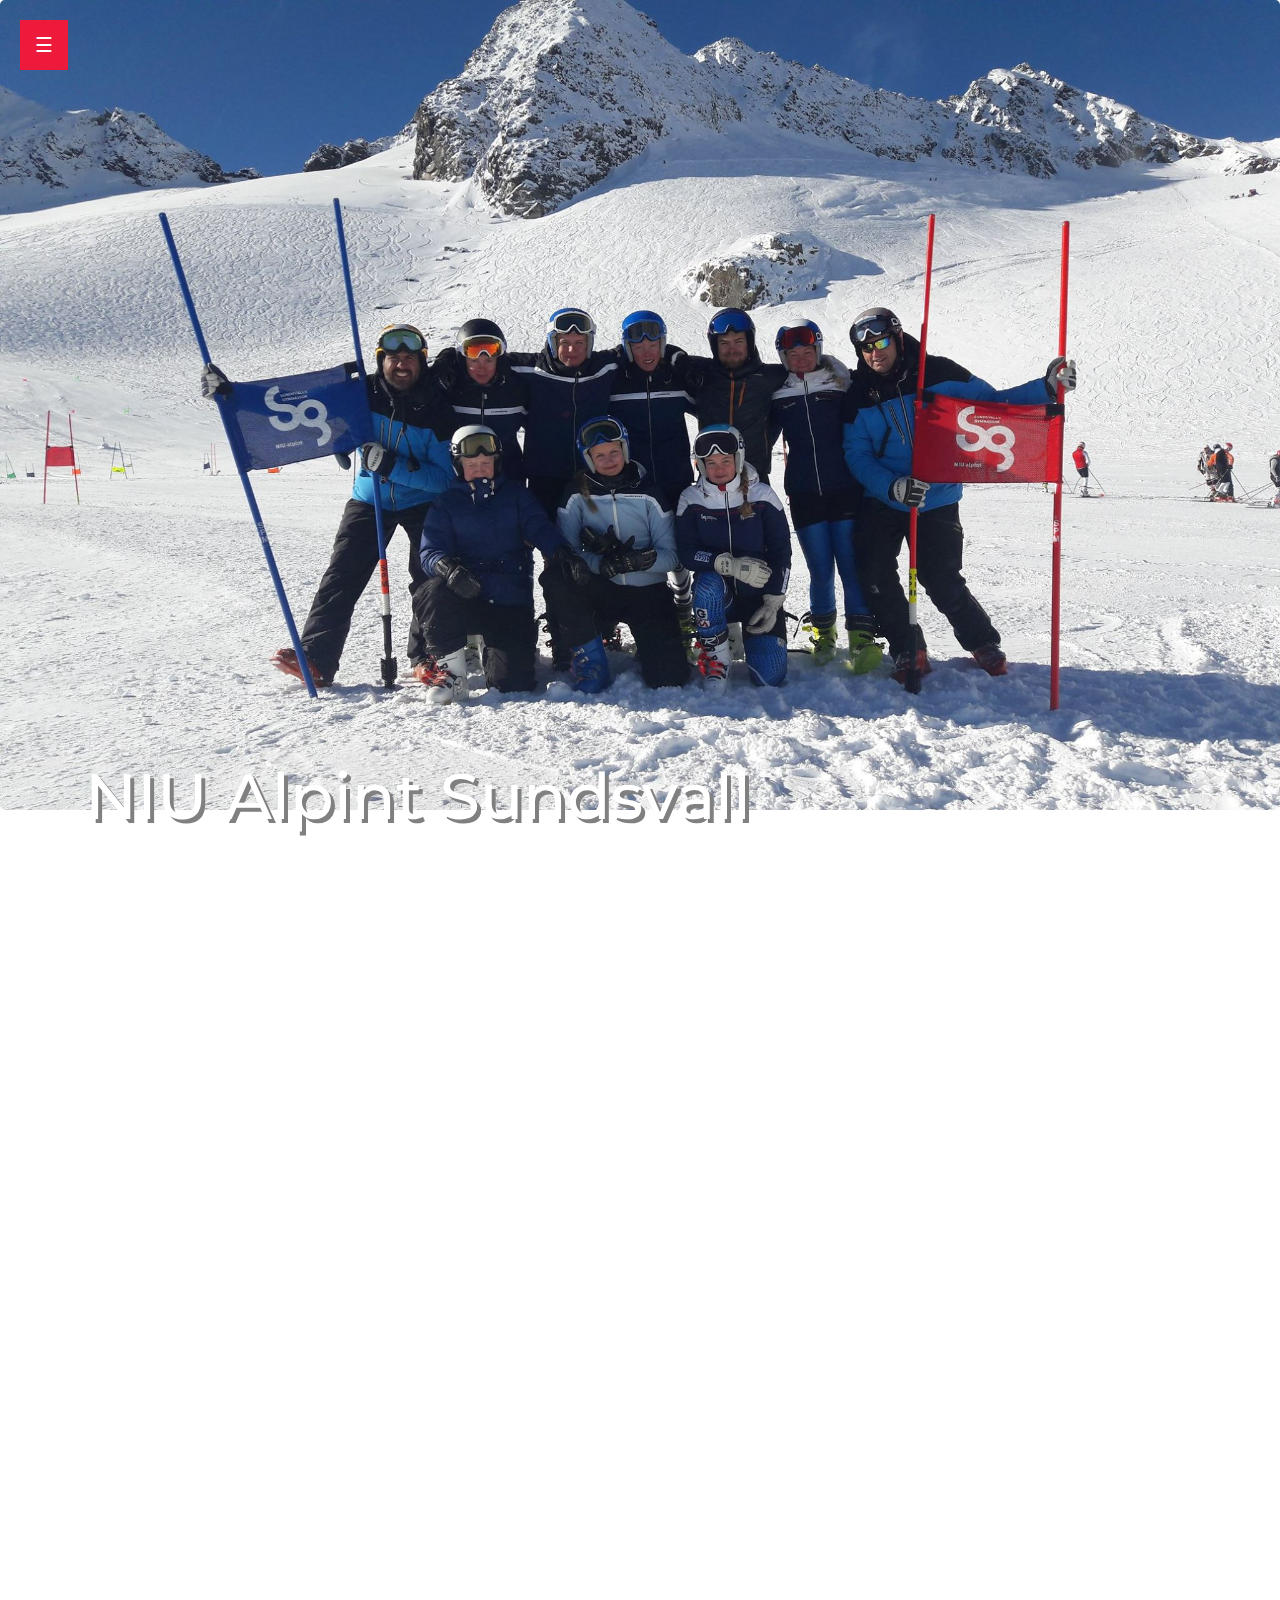
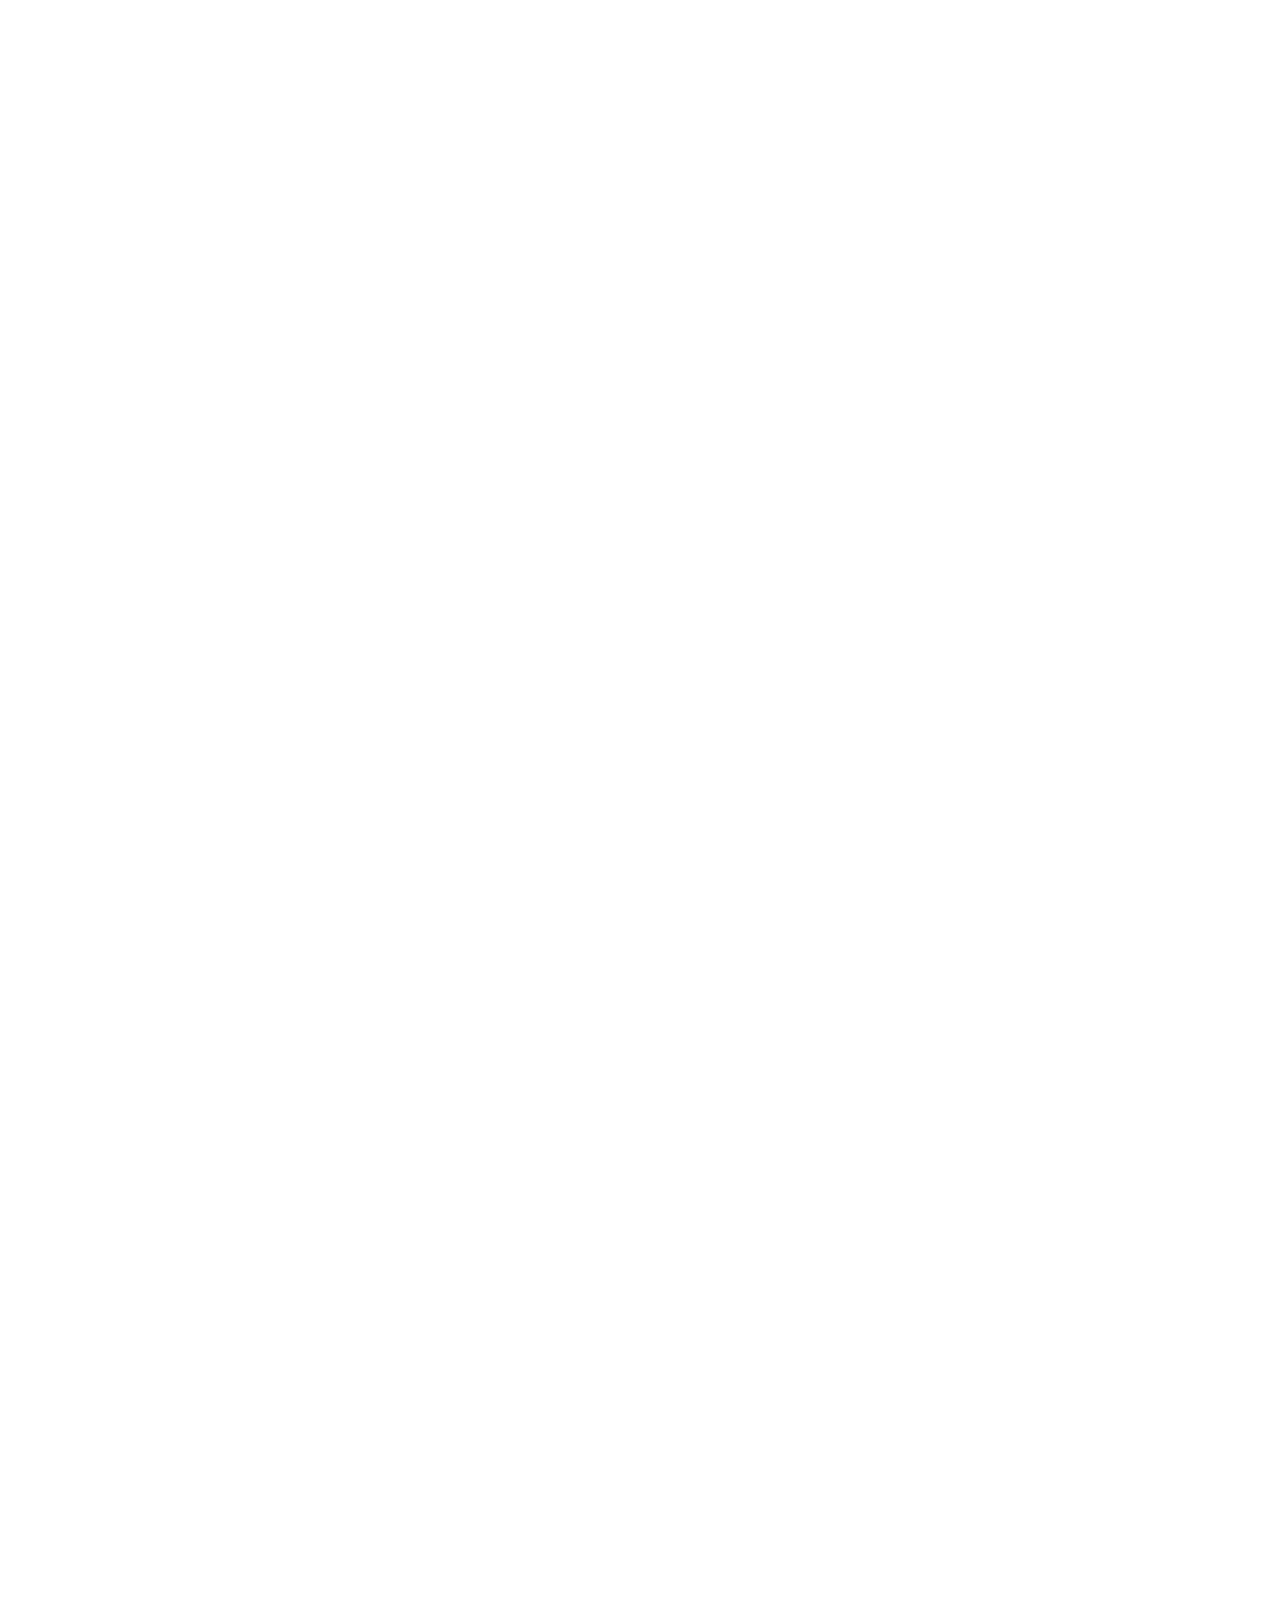
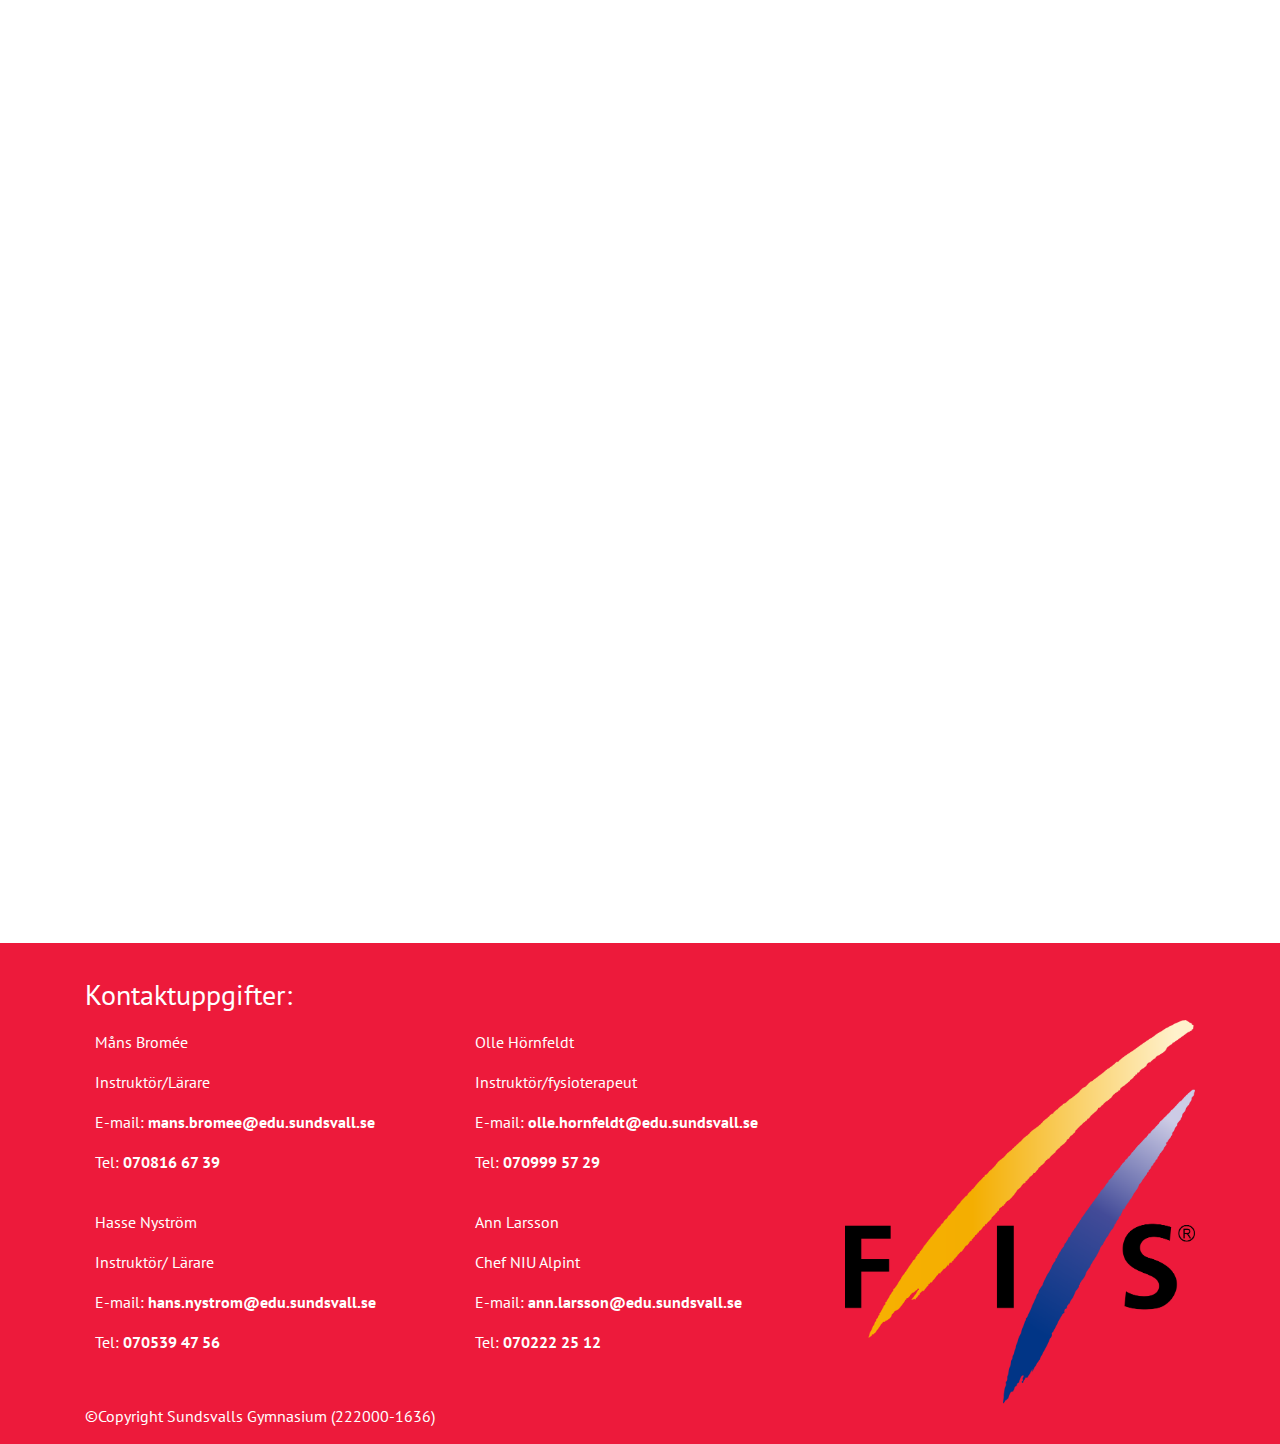
==== index.html @ 2497d016 "Add files via upload" ====
<!DOCTYPE html>
<html lang="en">
<head>
    <meta charset="UTF-8">
    <meta name="viewport" content="width=device-width, initial-scale=1.0, minimum-scale=1">
    <meta http-equiv="X-UA-Compatible" content="IE=edge">

    <link rel="stylesheet" href="https://stackpath.bootstrapcdn.com/bootstrap/4.3.1/css/bootstrap.min.css" integrity="sha384-ggOyR0iXCbMQv3Xipma34MD+dH/1fQ784/j6cY/iJTQUOhcWr7x9JvoRxT2MZw1T" crossorigin="anonymous">
    <link rel="stylesheet" type="text/css" href="styles/styles.css">
    <link rel="stylesheet" href="https://cdnjs.cloudflare.com/ajax/libs/malihu-custom-scrollbar-plugin/3.1.5/jquery.mCustomScrollbar.min.css">
    <link href="https://unpkg.com/aos@2.3.1/dist/aos.css" rel="stylesheet">
    <link href="https://fonts.googleapis.com/css2?family=PT+Sans&display=swap" rel="stylesheet">
    <link href="https://fonts.googleapis.com/css2?family=Montserrat:wght@800&display=swap" rel="stylesheet">
    
    <script src="https://kit.fontawesome.com/4a45c2a2dc.js" crossorigin="anonymous"></script>
    <title>Sundsvalls Gymnasium</title>
</head>
<body>
    <div id="mySidebar" class="sidebar">
        <a href="javascript:void(0)" class="closebtn" onclick="closeNav()">&times;</a>
        <a href="index.html">Home</a>
        <a href="gallery.html">Gallery</a>
    </div>
      
    <div id="main"><button class="openbtn" onclick="openNav()">&#9776;</button></div>

    <div class="jumbotron"></div>
    
    <h1 class="container landing-title">NIU Alpint Sundsvall</h1>
    
    <div class="brands row justify-content-center text-center">
        <div class="col-12" data-aos="fade-right"><img src="images/sundsvall-gymnasium.jpg" alt=""></div>
    </div>

    <div class="container">
        <div class="row content" data-aos="fade-right">
            <div class="col-md-6 col-12 text-center"><img src="images/Manchester-ut-till-Sundsvalls-Bron-2018-1024x768.jpg" alt=""></div>
            <div class="col-md-6 col-12 ">
                <h5><strong>NIU</strong></h5>
                <p>
                    På Sundsvalls gymnasium finns idag 7 NIU inriktningar. Dessa är fotboll, innebandy, basket, alpint, baseboll, simning och brottning. 
                    Totalt tränar cirka 180 elever på NIU Sundsvalls gymnasium. 
                    NIU alpint i Sundsvall är en av dom få skidgymnasium som ligger centralt i en stad med väldigt goda kommunikationer när det gäller tåg, buss och flyg. 
                    Vi på NIU Alpint tränar under en vecka tre halvdagar och en heldag. Utöver det så har vi teori 1,5h veckan. 
                    Våra hemma träningar på snö bedrivs på Södra berget (10 min resväg), Nolbybacken (20 min resväg) och Hassela (50 min resväg). Dessutom genomför vi träning i Vemdalsområdet och Åre. 
                </p>
            </div>
        </div>

        <div>
            <div class="seperation" data-aos="flip-left"><span><i class="fas fa-skiing"></i></span></div>
        </div>

        <div class="row content" data-aos="fade-left">
            <div class="col-md-6 col-12">
                <h5><strong>Allmänt</strong></h5>
                <p>
                    NIU Alpint består 2019/2020 av 23 åkare och 3 tränare. Tränarna är anställda till 100 procent på NIU Alpint Sundsvall. 
                    NIU Alpint har ett intag på cirka 6­7 elever varje år. Studierna bedrivs under fyra år. Alla program på Sundsvalls gymnasium erbjuds förutom teknikprogrammet. 
                    Sundsvalls gymnasium är ett utmärkt alternativ, om du vill kombinera skola med elitsatsning av din idrott. 
                    Eftersom en hel del träning bedrivs på annan ort, så gäller det att vara väl förberedd att ta ansvar för sina studier. 
                    Vi på NIU Alpint Sundsvall lägger mycket tid på att få helheten att fungera, på ett optimalt sätt. 
                    Med det menas att alla delar måste fungera för att din skidåkning ska utvecklas. 
                    Vi jobbar mycket för att gemenskap, skola, kost, sömn och träning/ återhämtning ska fungera på bästa sätt.
                </p>
            </div>
            <div class="col-md-6 col-12 text-center"><img src="images/Skärmavbild 2020-02-18 kl. 09.16.03.png" alt=""></div>
        </div>

        <div>
            <div class="seperation" data-aos="flip-left">
                <span><i class="fas fa-skiing"></i></span>
            </div>
        </div>
    
        <h3 class="text-center" data-aos="fade-right"><strong>Träning</strong></h3>
        <div class="row content" data-aos="fade-right">
            <div class="col-md-6 col-12 text-center"><img src="images/DSC_0238.JPG" alt=""></div>
            <div class="col-md-6 col-12">
                <h5><strong>Planering</strong></h5>
                <p>
                    Våran lägerperiod sträcker sig från september t.o.m november under den perioden siktar vi på cirka 25 dagar på snö. 
                    Våra utomlandsläger förläggs ofta till Stubai och Juvass, medans dom svenska lägrerna bedrivs i Vemdalsområderna och Åre. 
                    När vi inte åker skidor så tränar vi fys 6­7 pass i veckan. 
                    Fystester samt screening görs under hösten och våren. 
                </p>
            </div>
        </div>

        <div class="seperation" data-aos="flip-left">
            <span><i class="fas fa-skiing"></i></span>
        </div>
    
        <h3 class="text-center" data-aos="fade-left"><strong>Tränargruppen</strong></h3>

        <div class="mid" data-aos="fade-left"> 
            <div class="row justify-content-center">
                <div class="col-md-6 col-12">
                    <h5><strong>Tränare Hasse Nyström</strong></h5>
                    <p>Har jobbat på Sundsvalls gymnasium sedan uppstarten 2015. Tidigare har han jobbat på skidförbundet för olika landslag perioden 2003 ­ 2008. Efter det gjorde han 4 år på Sollefteå skidgymnasium. Han är legitimerad idrottslärare. Hasse är certifierad tränare inom SSFs utbildningssteg. Han innehar även internationell skidlärarexamen och älskar att åka skidor när tillfället dyker upp.</p>
                </div>
                <div class="col-md-4 col-12"><img src="images/hasse1.jpg" alt=""></div>
            </div>

            <div class="row justify-content-center">
                <div class="col-md-6 col-12">
                    <h5><strong>Tränare Måns Bromée</strong></h5>
                    <p>Måns är uppväxt i Tärnaby och han har gjort allt man kan göra på snö i hela sitt liv. Har alla Satu­-utbildningar hos Svenska skidförbundet. Jobbat som tränare i Sundsvalls Slalomklubb före sin anställning på gymnasiet. Har en pedagogisk utbildning från trafikflyget och ridsportförbundet utöver skidförbundet.</p>
                </div>
                <div class="col-md-4 col-12"><img src="images/mans-bromee1.jpg" alt=""></div>
            </div>

            <div class="row justify-content-center">
                <div class="col-md-6 col-12">
                    <h5><strong>Tränare Olle Hörnfehlt</strong></h5>
                    <p>Obbat på gymnasiet sedan 2017. Har en tävlingsbakgrund inom alpint och skicross. Studerade fyra år på Sollefteås alpina skidgymnasium. Legitimerad fysioterapeut med en magisterexamen inom idrottsmedicin. Även utbildat sig till elittränare inom skidsport och arbete för svenska skicrosslandslaget. </p>
                </div>
                <div class="col-md-4 col-12"><img src="images/olle1.jpg" alt=""></div>
            </div>
        </div>

        <div class="seperation" data-aos="flip-left">
            <span><i class="fas fa-skiing"></i></span>
        </div>

        <h3 id="skolGroup" class="text-center" data-aos="fade-up">Elevernas åsikter om skolan?</h3>
        <div class="end" data-aos="fade-up">
            <div class="row">
                <div class="col-md">
                    <p>
                        "Ag har kul på varje träning, utan den gemenskapen mellan årskullarna hade jag aldrig blivit så här bra. 
                        Vi är ett starkt gäng som pushar varandra hela tiden. 
                        Med möjligheterna på vårt gymnasium så tror jag man kan bli bäst." ­ 
                    </p>
                    <div class="row justify-content-center">
                        <div class="col-md-4 col-12"><img src="images/wilda1.jpg" alt=""></div>
                        <div class="col-md-4 col-12">
                            <h6><strong>Wilda Ager</strong></h6>
                            <p>går i 3:an</p>
                        </div>
                    </div>
                </div>

                <div class="col-md">
                    <p>
                        "Jag ser Sundsvalls gymnasium som det bästa för mig, jag trivs superbra. 
                        Jag har utvecklats extremt mycket, vilket har gjort att motivationen har varit hög hela vägen."  ­ 
                    </p>
                    <div class="row justify-content-center">
                        <div class="col-md-4 col-12"><img src="images/jonasb1.jpg" alt=""></div>
                        <div class="col-md-4 col-12">
                            <h6><strong>Jonas Barsch</strong></h6>
                            <p>går i 3:an</p>
                        </div>
                    </div>
                </div>
            </div>
            <div class="row ">
                <div class="col-md">
                    <p>
                        "Det är sjukt bra aura i gruppen, alla årskullar hänger med varandra, vilket är väldigt kul. Med god träning och engagerade tränare har man bra chans att lyckas. Riktigt bra gemenskap, och man lär verkligen känna alla snabbt i början eftersom alla var så välkomnande."  ­ 
                    </p>
                    <div class="row justify-content-center">
                        <div class="col-md-2 col-12"><img src="images/JOhn rätt bild.jpg" alt=""></div>
                        <div class="col-md-2 col-12">
                            <h6><strong>John Ravegård</strong></h6>
                            <p>går i 1:an</p>
                        </div>
                    </div>
                </div>
            </div>
        </div>

    </div>


    <footer class="footer">
        <div class="container">
            <h3>Kontaktuppgifter:</h3>
            <div class="row">
                <div class="col-12 col-md-8">
                    <div class="row">
                        <div class="col">
                            <p>Måns Bromée</p>
                            <p>Instruktör/Lärare</p>
                            <p><i class="far fa-envelope"></i> E-mail: <strong> mans.bromee@edu.sundsvall.se</strong></p>
                            <p><i class="fas fa-mobile-alt"></i> Tel: <strong>070­816 67 39 </strong></p></div>
                        <div class="col">
                            <p>Olle Hörnfeldt</p>
                            <p>Instruktör/fysioterapeut </p>
                            <p><i class="far fa-envelope"></i> E-mail: <strong>olle.hornfeldt@edu.sundsvall.se</strong></p>
                            <p><i class="fas fa-mobile-alt"></i> Tel: <strong>070­999 57 29</strong></p>
                        </div>
                    </div>
                    
                    <div class="row">
                        <div class="col">
                            <p>Hasse Nyström</p>
                            <p>Instruktör/ Lärare</p>
                            <p><i class="far fa-envelope"></i> E-mail: <strong>hans.nystrom@edu.sundsvall.se</strong></p>
                            <p><i class="fas fa-mobile-alt"></i> Tel: <strong>070­539 47 56</strong></p>
                        </div>
                        <div class="col">
                            <p>Ann Larsson</p>
                            <p>Chef NIU Alpint</p>
                            <p><i class="far fa-envelope"></i> E-mail: <strong>ann.larsson@edu.sundsvall.se</strong></p>
                            <p><i class="fas fa-mobile-alt"></i> Tel: <strong>070­222 25 12</strong></p>
                        </div>
                    </div>
                </div>
                <div class="col-12 col-md-4"><img src="images/gallery/Fédération_internationale_de_ski_(logo).svg.png" alt=""></div>
            </div> 
            <p>&copy;Copyright Sundsvalls Gymnasium (222000-1636)</p> 
        </div>    
    </footer>

    <script src="./scripts/scripts.js" type="text/javascript"></script>
    <!-- Jquery -->
    <script src="https://code.jquery.com/jquery-3.3.1.slim.min.js" integrity="sha384-q8i/X+965DzO0rT7abK41JStQIAqVgRVzpbzo5smXKp4YfRvH+8abtTE1Pi6jizo" crossorigin="anonymous"></script>
    <!-- Popper.js-->
    <script src="https://cdnjs.cloudflare.com/ajax/libs/popper.js/1.14.7/umd/popper.min.js" integrity="sha384-UO2eT0CpHqdSJQ6hJty5KVphtPhzWj9WO1clHTMGa3JDZwrnQq4sF86dIHNDz0W1" crossorigin="anonymous"></script>
    <!--Bootstrap.js-->
    <script src="https://stackpath.bootstrapcdn.com/bootstrap/4.3.1/js/bootstrap.min.js" integrity="sha384-JjSmVgyd0p3pXB1rRibZUAYoIIy6OrQ6VrjIEaFf/nJGzIxFDsf4x0xIM+B07jRM" crossorigin="anonymous"></script>
   
    <script src="https://unpkg.com/aos@2.3.1/dist/aos.js"></script>

    <script>
        AOS.init();
    </script>
</body>
</html>
---- styles/styles.css ----
body
{
    margin:0;
    padding: 0;
    max-width: 100vw;
    max-height: 100vh;
    overflow-x: hidden; 
    font-family: 'PT Sans', sans-serif;
}


.sidebar {
    height: 100%; /* 100% Full-height */
    width: 0; /* 0 width - change this with JavaScript */
    position: fixed; /* Stay in place */
    z-index: 20; /* Stay on top */
    top: 0;
    left: 0;
    background-color: #ed1a3b; /* Black*/
    overflow-x: hidden; /* Disable horizontal scroll */
    padding-top: 60px; /* Place content 60px from the top */
    transition: 0.5s; /* 0.5 second transition effect to slide in the sidebar */
  }
  
  /* The sidebar links */
  .sidebar a {
    padding: 8px 8px 8px 32px;
    text-decoration: none;
    font-size: 25px;
    color: white;
    display: block;
    transition: 0.3s;
  }
  
  /* When you mouse over the navigation links, change their color */
  .sidebar a:hover {
    color: #f1f1f1;
  }
  
  /* Position and style the close button (top right corner) */
  .sidebar .closebtn {
    position: absolute;
    top: 0;
    right: 25px;
    font-size: 36px;
    margin-left: 50px;
  }
  
  /* The button used to open the sidebar */
  .openbtn {
    
    z-index: 20;
    font-size: 20px;
    cursor: pointer;
    background-color: #ed1a3b;
    color: white;
    padding: 10px 15px;
    border: none;
    
  }
  
  .openbtn:hover {
    background-color: #ed1a3b;
  }
  
  /* Style page content - use this if you want to push the page content to the right when you open the side navigation */
  #main {
    position: fixed !important;
    transition: margin-left .5s; /* If you want a transition effect */
    padding: 20px;
    
    
  }
  
  .jumbotron
  {
      padding:0;
      margin:0;
      background-image: url("../images/14707823_1958073344438255_8619887811779627845_o.jpg");
      background-repeat: no-repeat;
      background-size: cover;
      max-width: 100%;
      height: 90vh !important;
  }

  .landing-title
  {

      color:white;
      font-family: 'Montserrat', sans-serif;
      font-size:  64px;
      text-shadow: 4px 4px gray;
      margin-top: -52px;
  }

  .seperation
  {
      
    display: block;
    text-align: center;
    overflow: hidden;
    white-space: nowrap;
    font-size: 64px;
    margin: 40px 0;  
  }

  .seperation span
  {
    display: inline-block;
    position: relative;
    padding-left: 0.5em;
    padding-right: 0.5em;
  }

  .seperation span:before, .seperation span:after {
    content: '';
    position: absolute;
    height: 100%;
    width: 400px;
    top: 50%;
    border-top-style: solid;
    border-top-width: 1px;
  }
  
  .seperation span:before {
    right: 100%;
  }
  
  .seperation span:after {
    left: 100%;
  }

  .brands
  {
    position: relative;
    z-index: -1;
    margin:0;
    padding: 0;
    width: 100vw !important;

  }

  .brands img
  {
      margin: 30px 0;;
      height: auto;
      max-width: 100%
      
  }

.content
{
    position: relative;
    z-index: -1;
    display: flex;
    justify-content: center;
    align-items: center;
}
.content img
{
   
    
    max-width: 100%;
    height: auto;
}

.mid
{
    position: relative;
    z-index: -1;
}
.mid .row
{
    margin: 50px 0;
}

.mid img
{
    width: 150px;
    height: 150px;
    object-fit: cover;
    border-radius: 50%;
}

.end
{
    position: relative;
    z-index: -1;
    margin-bottom: 10rem;

}

.end .row
{
    position: relative;
    z-index: -1;
    display: flex;
    justify-content: center;
    align-items: center;
}
.end img
{
    width: 150px;
    height: 150px;
    object-fit: cover;
    border-radius: 50%;
}

footer
{
    position:absolute;
    width:100%;
    z-index: -1 !important;
    background-color: #ed1a3b;
    color:white;
}

footer .col
{
    
    margin: 10px;
}

footer h3 
{
    position: relative;
    display:block;
    margin-top: 35px;
}

footer img 
{

    height: 100%;
    width: 100%;
}
/* Image gallery page*/

.gallery
{
    background-image: url("../images/gallery/72411417_1115618661976654_2721904746104356864_o.jpg");
}



.gallery-vid
{
    position: relative;
    z-index: -1;
    padding-bottom: 56.25%;
    padding-top: 35px;
    height: 0;
    overflow: hidden;
}

.gallery-vid iframe
{
    position: absolute;
    top:0;
    left: 0;
    width: 100%;
    height: 100%;
}
.image-gallery
{
    position:relative;
    z-index: -1;
}
.image-gallery img
{
    max-height: 100%;
    max-width: 100%;
    position: relative;
    z-index: -1;
}
.image-gallery a
{
    display:block;
    height: 100%;
    width: 100%;
    position: relative;
}


  /* On smaller screens, where height is less than 450px, change the style of the sidenav (less padding and a smaller font size) */
  @media screen and (max-height: 768px) {
    .sidebar {padding-top: 15px;}
    .sidebar a {font-size: 18px;}
    .jumbotron
    {
        width:100%;
        background-size: cover;
        height: 40vh !important;
    }
    
    .content{text-align: center;}

    .mid{text-align: center;}
    .end{text-align: center;}
    #skolGroup{ margin-bottom: 50px;}
    .end .row{margin: 10px;}

    .image-gallery img
    {   
        margin: 20px 0;
    }
    .landing-title
    {
        font-size:48px;
    }
}


@media screen and (max-width: 768px) and (min-width: 640px){
    .sidebar {padding-top: 15px;}
    .sidebar a {font-size: 18px;}
    .jumbotron
    {
        width:100%;
        background-size: cover;
        height: 99vh !important;
    }
    
    .content{text-align: center;}

    .mid{text-align: center;}
    .end{text-align: center;}
    #skolGroup{ margin-bottom: 50px;}
    .end .row{margin: 10px;}

    .image-gallery img
    {   
        margin: 20px 0;
    }
}
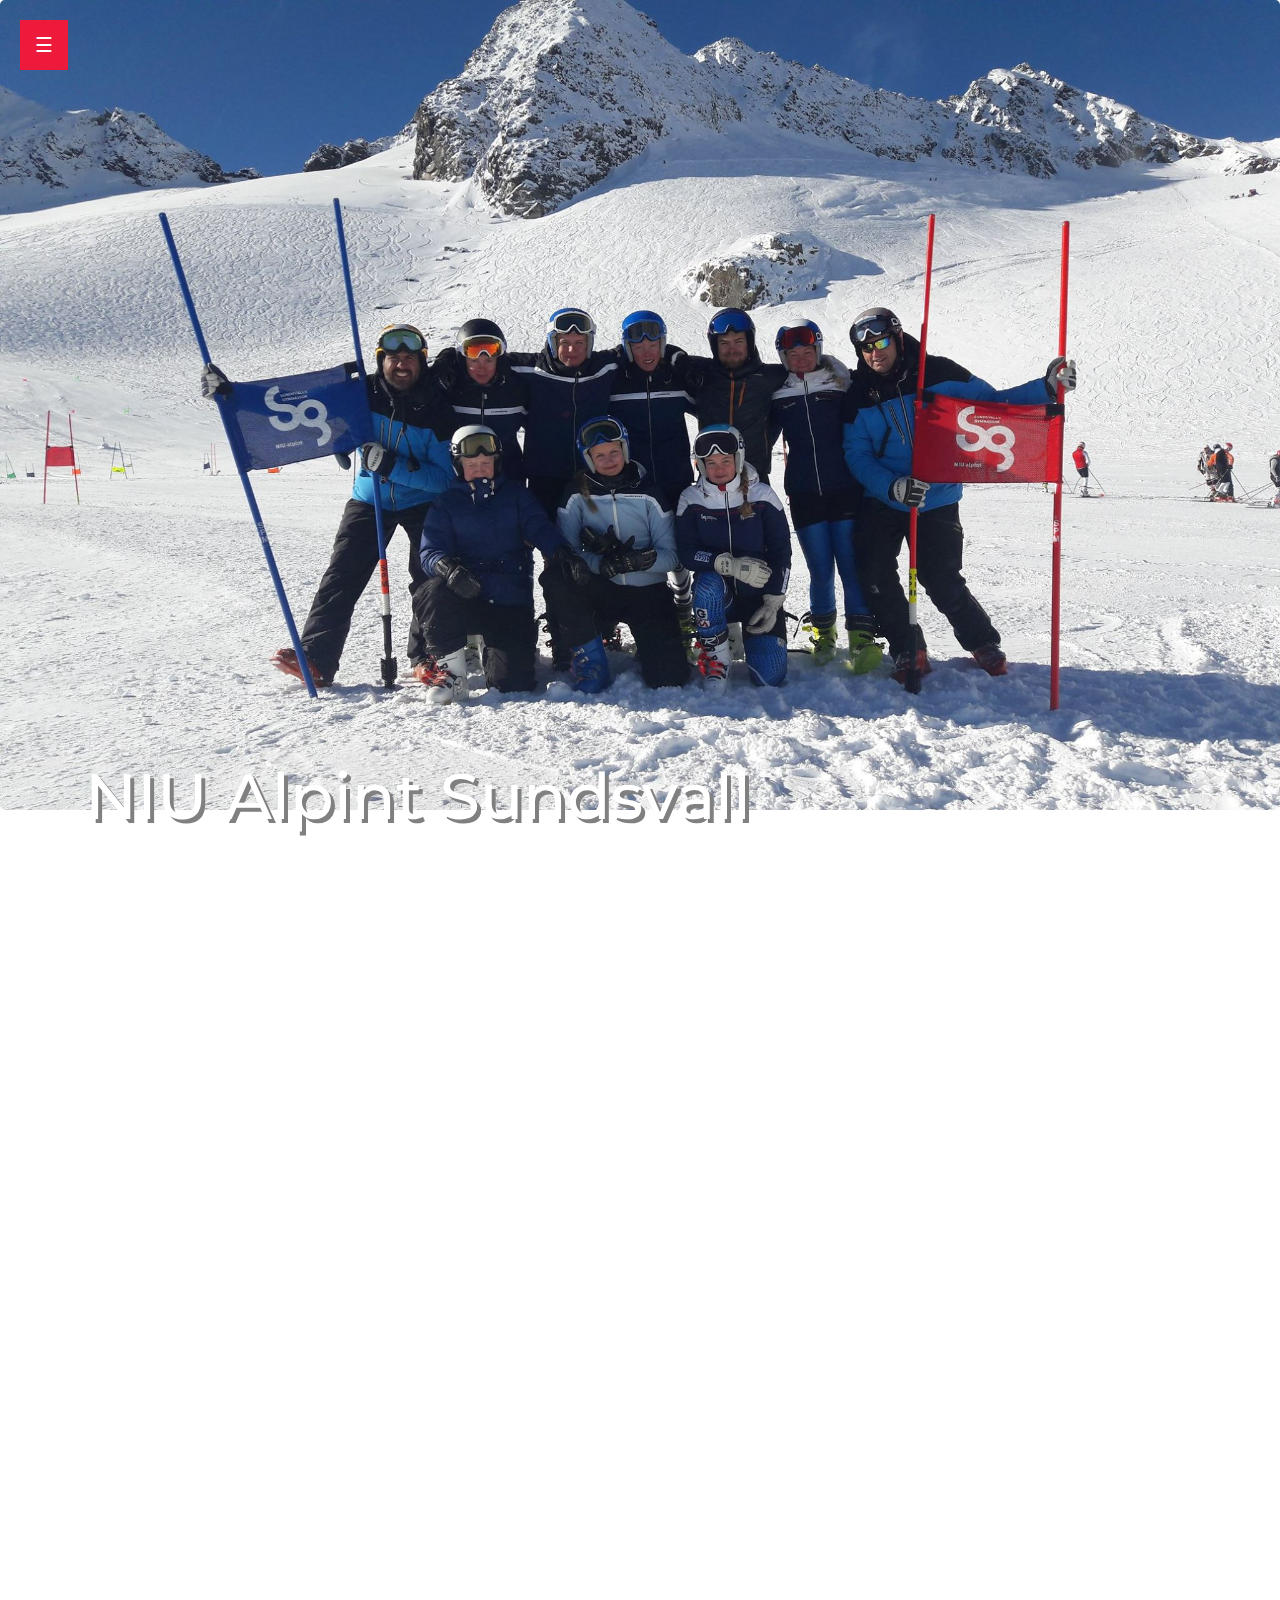
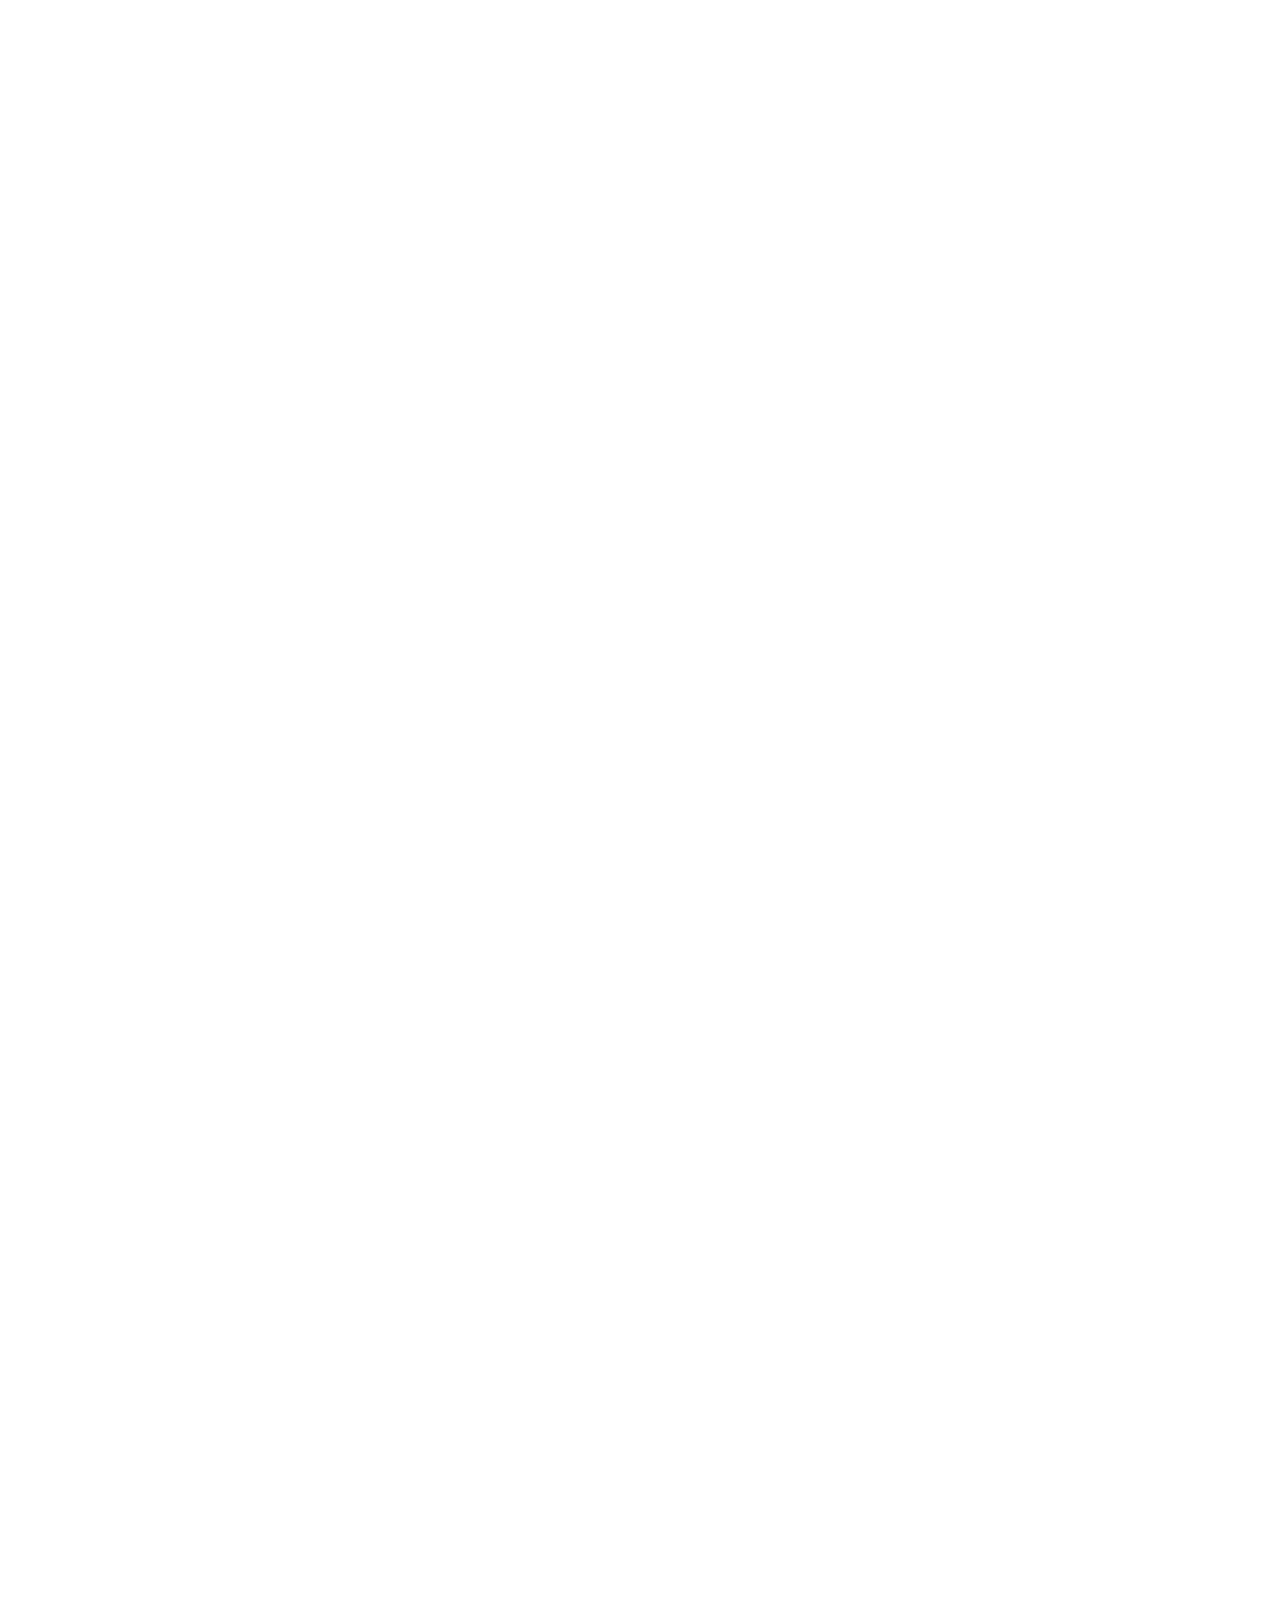
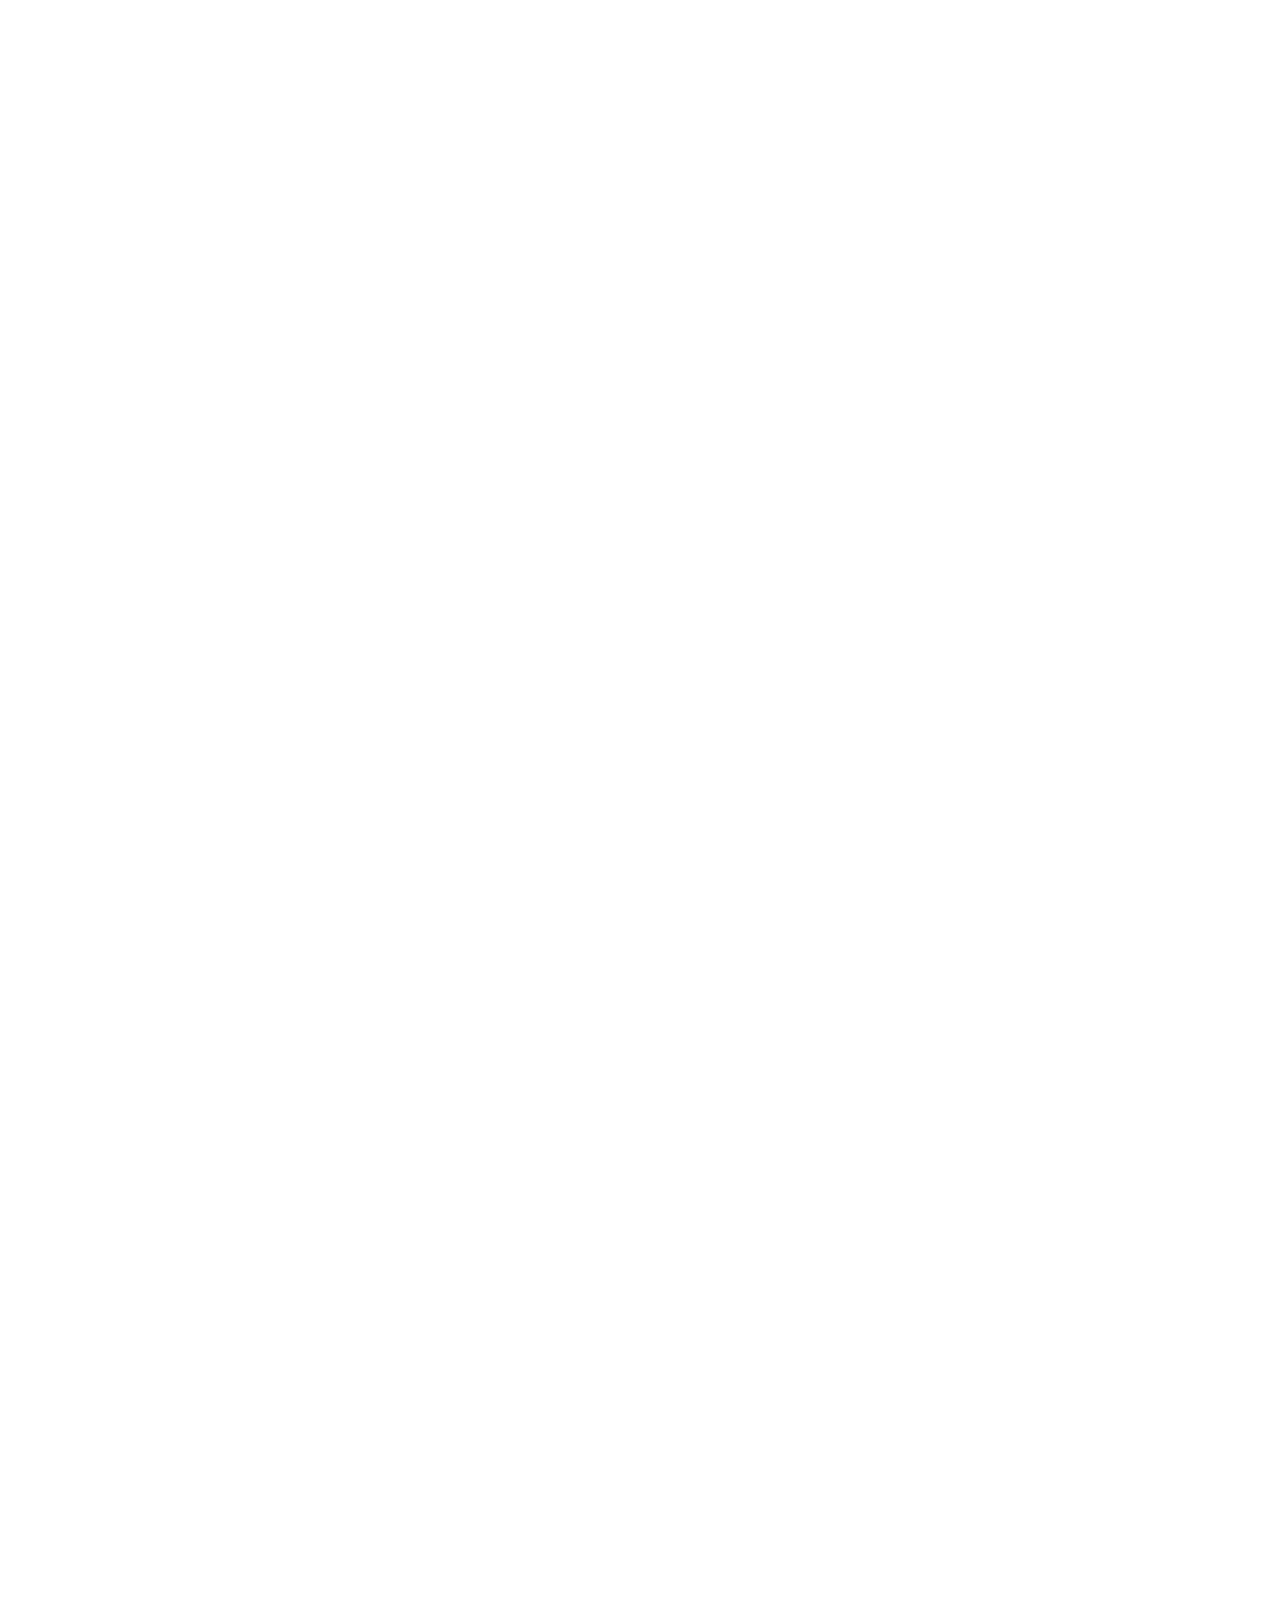
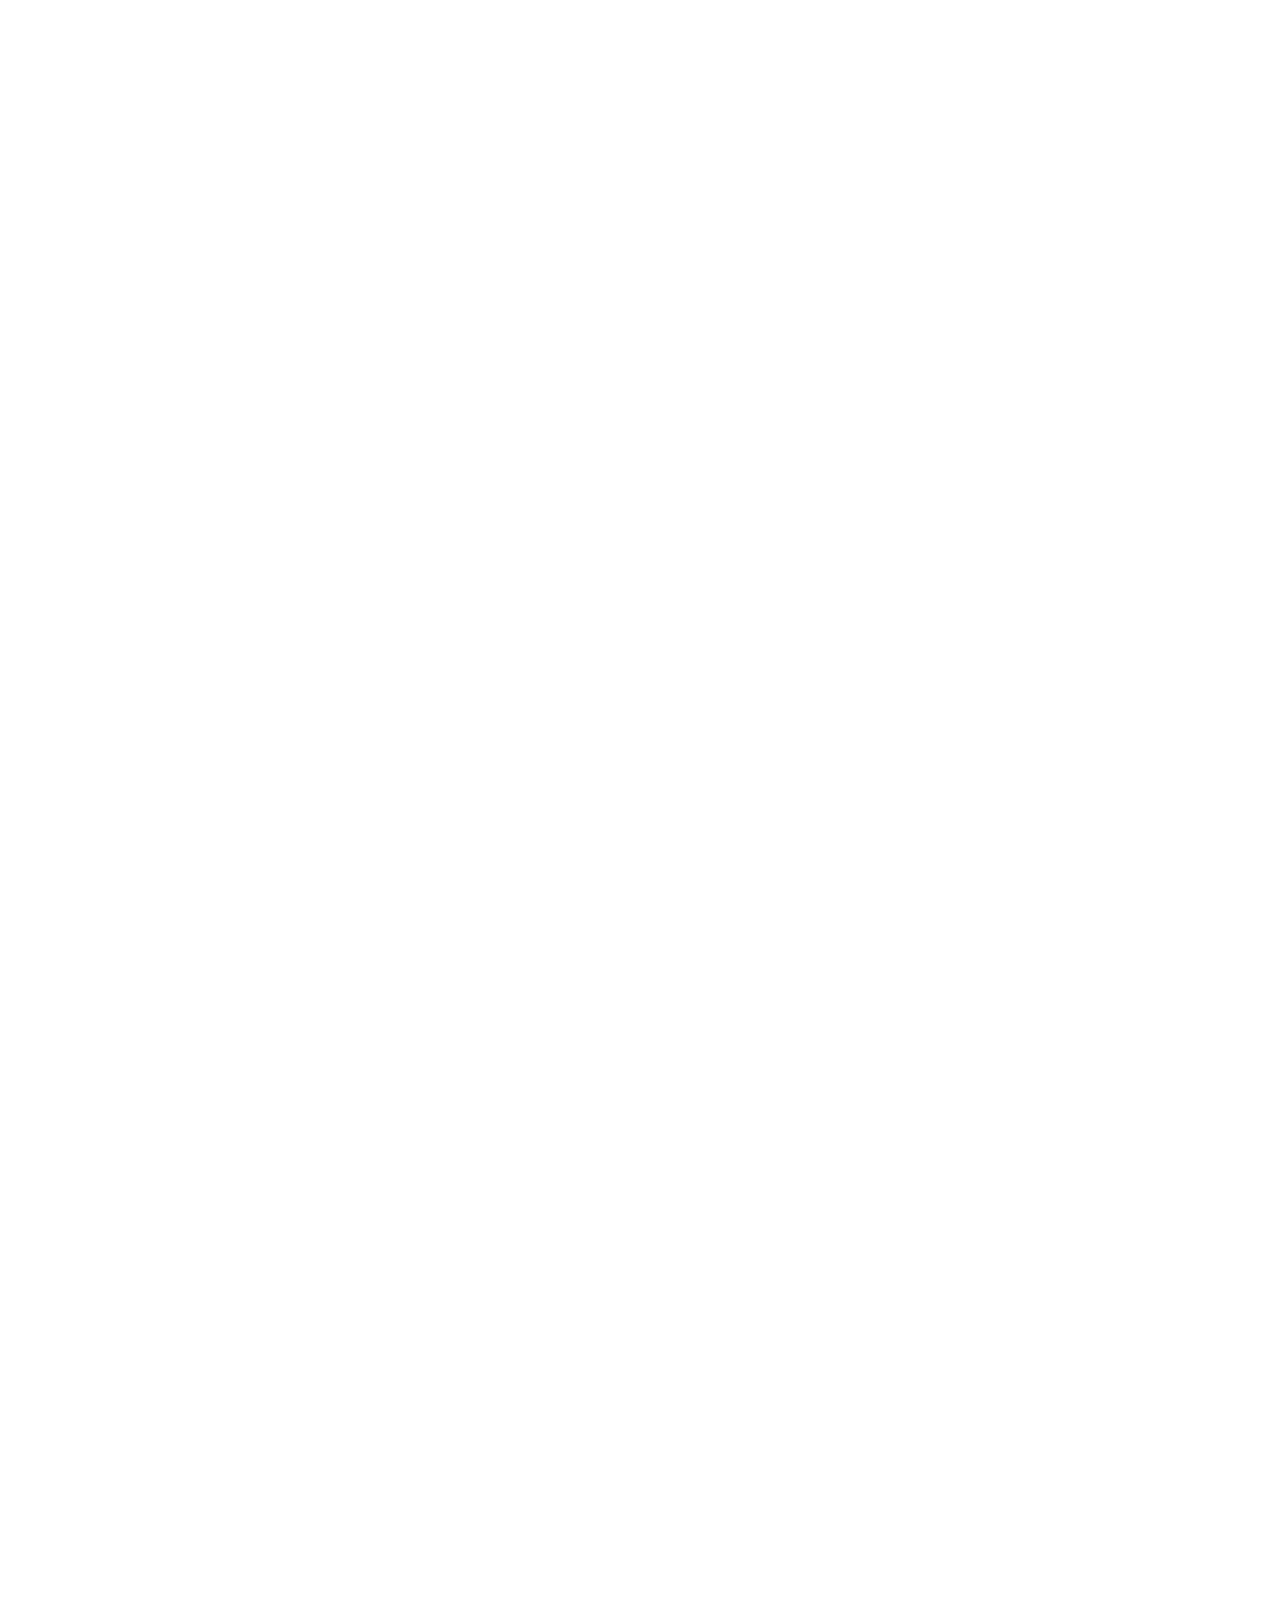
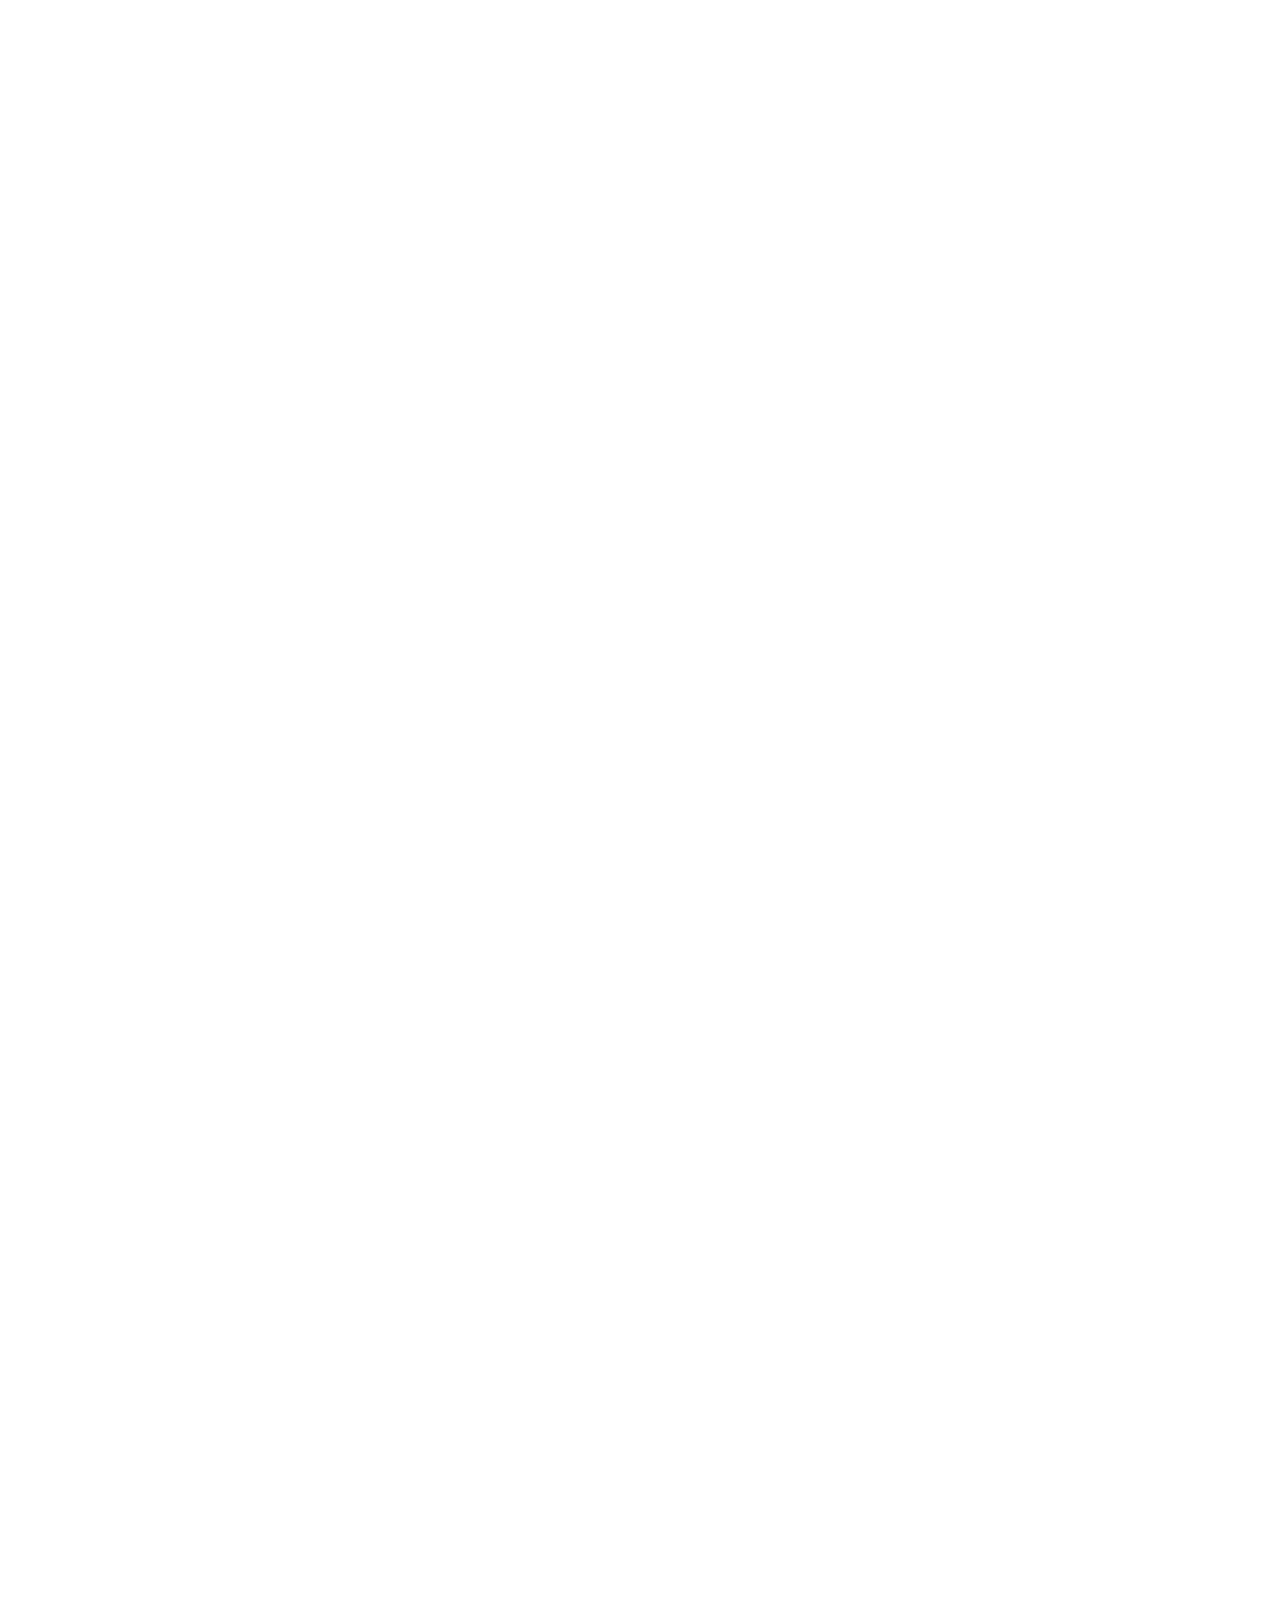
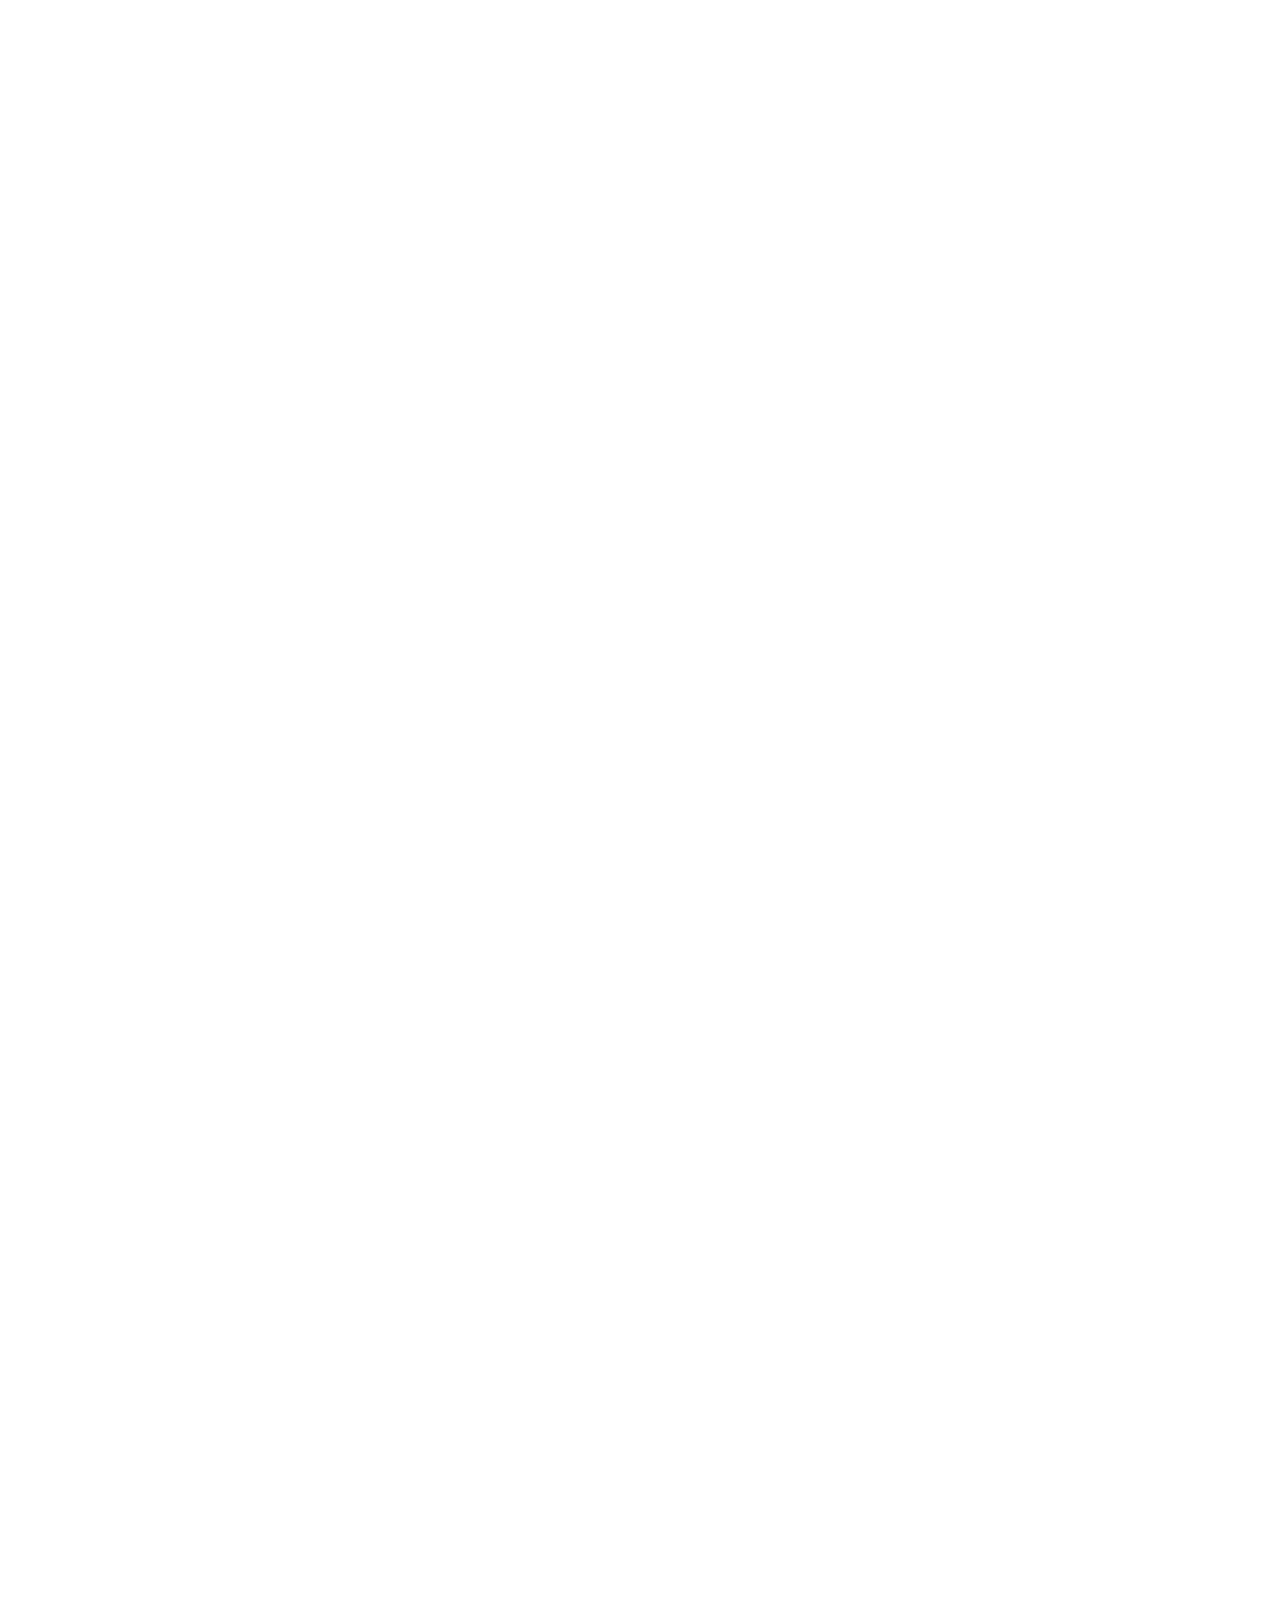
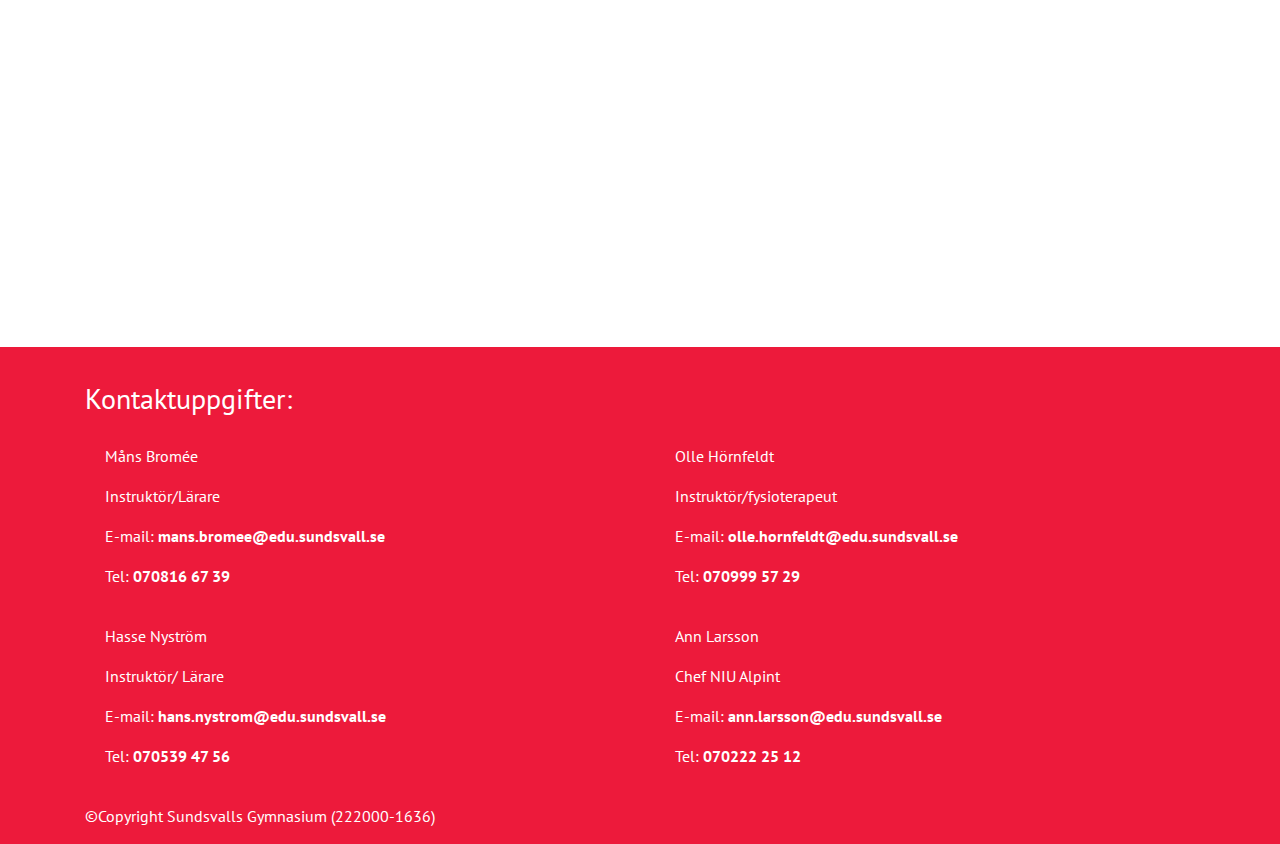
==== commit 55c99417: "Add files via upload" ====
--- a/index.html
+++ b/index.html
@@ -6,20 +6,21 @@
     <meta http-equiv="X-UA-Compatible" content="IE=edge">
 
     <link rel="stylesheet" href="https://stackpath.bootstrapcdn.com/bootstrap/4.3.1/css/bootstrap.min.css" integrity="sha384-ggOyR0iXCbMQv3Xipma34MD+dH/1fQ784/j6cY/iJTQUOhcWr7x9JvoRxT2MZw1T" crossorigin="anonymous">
-    <link rel="stylesheet" type="text/css" href="styles/styles.css">
+    <link rel="stylesheet" type="text/css" href="styles/styles.css?v=1.1">
     <link rel="stylesheet" href="https://cdnjs.cloudflare.com/ajax/libs/malihu-custom-scrollbar-plugin/3.1.5/jquery.mCustomScrollbar.min.css">
     <link href="https://unpkg.com/aos@2.3.1/dist/aos.css" rel="stylesheet">
+    <link rel="stylesheet" href="styles/jquery.fancybox.min.css">
     <link href="https://fonts.googleapis.com/css2?family=PT+Sans&display=swap" rel="stylesheet">
     <link href="https://fonts.googleapis.com/css2?family=Montserrat:wght@800&display=swap" rel="stylesheet">
     
     <script src="https://kit.fontawesome.com/4a45c2a2dc.js" crossorigin="anonymous"></script>
+
     <title>Sundsvalls Gymnasium</title>
 </head>
 <body>
     <div id="mySidebar" class="sidebar">
         <a href="javascript:void(0)" class="closebtn" onclick="closeNav()">&times;</a>
         <a href="index.html">Home</a>
-        <a href="gallery.html">Gallery</a>
     </div>
       
     <div id="main"><button class="openbtn" onclick="openNav()">&#9776;</button></div>
@@ -171,14 +172,124 @@
             </div>
         </div>
 
+        <div class="seperation" data-aos="flip-left">
+            <span><i class="fas fa-skiing"></i></span>
+        </div>
+
+        <div class="transition-to-gal">
+            <div class="row transition-to-gal-image" data-aos="fade-up">
+                <div class="container">
+                    <img src="images/gallery/IMG_2402.JPG" alt="">
+                </div>
+            </div>
+            <div class="row" data-aos="fade-up">
+                <div class="col mt-4">
+                    <h5>
+                        Våra lokaler är toppmoderna och anpassde efter våra behov.
+                        På en yta av c:a 400 m2 inrymmer bland annat,
+                        omklädningsrum, tvättstuga, skidvårdsrum/skidförvaring,
+                        teorisal, kontor samt ett minigym. Här kan eleverna förvara alla
+                        sina träningskläder och skidutrustning. I dessa lokaler
+                        spenderas mycket tid och stark gemenskapp skapas.
+                    </h5>
+                </div>
+            </div>
+        </div>
+        
+        <div class="seperation" data-aos="flip-left">
+            <span><i class="fas fa-skiing"></i></span>
+        </div>
     </div>
 
+   
+
+
+    <div class="container image-gallery">  
+        <div class="row mt-5 mb-3">
+            <div class="col text-center gallery-vid" data-aos="flip-up">
+                <iframe width="560" 
+                        height="315" 
+                        src="https://www.youtube.com/embed/Nxfpim6h108" 
+                        frameborder="0" 
+                        allow="accelerometer; autoplay; encrypted-media; gyroscope; picture-in-picture" 
+                        allowfullscreen>
+                </iframe>
+            </div>
+        </div>
+        <div class="row mt-4" data-aos="fade-up">
+            <div class="col"><a href="images/gallery/17021_1661857820762871_6644816879205058085_n.jpg" data-fancybox="images"><img src="images/gallery/17021_1661857820762871_6644816879205058085_n.jpg" alt=""></a></div>
+            <div class="col"><a href="images/gallery/12294767_1676981209250532_1860144987969729112_n.jpg" data-fancybox="images"><img src="images/gallery/12294767_1676981209250532_1860144987969729112_n.jpg" alt=""></a></div>
+            <div class="col"><a href="images/gallery/12308344_1676982152583771_4804473323524955936_n.jpg" data-fancybox="images"><img src="images/gallery/12308344_1676982152583771_4804473323524955936_n.jpg" alt=""></a></div>
+        </div>
+        
+        <div class="row mt-4" data-aos="fade-up">
+            <div class="col"><a href="images/gallery/14370055_1802515666697085_7174182925728701644_n.jpg" data-fancybox="images"><img src="images/gallery/14370055_1802515666697085_7174182925728701644_n.jpg" alt=""></a></div>
+            <div class="col"><a href="images/gallery/14615697_1958073584438231_6334231794511846239_o.jpg" data-fancybox="images"><img src="images/gallery/14615697_1958073584438231_6334231794511846239_o.jpg" alt=""></a></div>
+            <div class="col"><a href="images/gallery/14707899_1958073367771586_6079471264311419283_o.jpg" data-fancybox="images"><img src="images/gallery/14707899_1958073367771586_6079471264311419283_o.jpg" alt=""></a></div>
+        </div>
+        
+        <div class="row mt-4" data-aos="fade-up">
+            <div class="col"><a href="images/gallery/15134805_1838103003138351_679756979531040337_n.jpg" data-fancybox="images"><img src="images/gallery/15134805_1838103003138351_679756979531040337_n.jpg" alt=""></a></div>
+            <div class="col"><a href="images/gallery/15253617_1994818827430373_3711143518670682842_n.jpg" data-fancybox="images"><img src="images/gallery/15253617_1994818827430373_3711143518670682842_n.jpg" alt=""></a></div>
+            <div class="col"><a href="images/gallery/68887283_2920868597942321_4555475032645566464_o.jpg" data-fancybox="images"><img src="images/gallery/68887283_2920868597942321_4555475032645566464_o.jpg" alt=""></a></div>
+        </div>
+        
+        <div class="row mt-4 mb-4"  data-aos="fade-up">
+            <div class="col"><a href="images/gallery/71294970_2618480271712557_7236466955375345664_n.jpg" data-fancybox="images"><img src="images/gallery/71294970_2618480271712557_7236466955375345664_n.jpg" alt=""></a></div>
+            <div class="col"><a href="images/gallery/71847171_1354863951342193_2421222800200040448_o.jpg" data-fancybox="images"><img src="images/gallery/71847171_1354863951342193_2421222800200040448_o.jpg" alt=""></a></div>
+            <div class="col"><a href="images/gallery/71881755_1354864051342183_8092615870620106752_o.jpg" data-fancybox="images"><img src="images/gallery/71881755_1354864051342183_8092615870620106752_o.jpg" alt=""></a></div>
+
+        </div>
+        
+        <div class="row mt-4 mb-4"  data-aos="fade-up">
+            <div class="col"><a href="images/gallery/72058890_1115618811976639_5614094113587593216_o.jpg" data-fancybox="images"><img src="images/gallery/72058890_1115618811976639_5614094113587593216_o.jpg" alt=""></a></div>
+            <div class="col"><a href="images/gallery/72105497_1354863851342203_1752003969917386752_o.jpg" data-fancybox="images"><img src="images/gallery/72105497_1354863851342203_1752003969917386752_o.jpg" alt=""></a></div>
+            <div class="col"><a href="images/gallery/72307737_1115617398643447_5645192343985324032_o.jpg" data-fancybox="images"><img src="images/gallery/72307737_1115617398643447_5645192343985324032_o.jpg" alt=""></a></div>
+
+        </div>
+
+        <div class="row mt-4 mb-4"  data-aos="fade-up">
+            <div class="col"><a href="images/gallery/72382200_1354863904675531_3869198224350773248_o.jpg" data-fancybox="images"><img src="images/gallery/72382200_1354863904675531_3869198224350773248_o.jpg" alt=""></a></div>
+            <div class="col"><a href="images/gallery/72409000_680697259103901_5996163688296349696_n.jpg" data-fancybox="images"><img src="images/gallery/72409000_680697259103901_5996163688296349696_n.jpg" alt=""></a></div>
+            <div class="col"><a href="images/gallery/72411417_1115618661976654_2721904746104356864_o.jpg" data-fancybox="images"><img src="images/gallery/72411417_1115618661976654_2721904746104356864_o.jpg" alt=""></a></div>
+
+        </div>
+
+        <div class="row mt-4 mb-4"  data-aos="fade-up">
+            <div class="col"><a href="images/gallery/72678384_705958079871052_6677285479273988096_o.jpg" data-fancybox="images"><img src="images/gallery/72678384_705958079871052_6677285479273988096_o.jpg" alt=""></a></div>
+            <div class="col"><a href="images/gallery/72840459_1115618131976707_4197354775399890944_o.jpg" data-fancybox="images"><img src="images/gallery/72840459_1115618131976707_4197354775399890944_o.jpg" alt=""></a></div>
+            <div class="col"><a href="images/gallery/72917088_10156594921953568_7932483800309694464_n.jpg" data-fancybox="images"><img src="images/gallery/72917088_10156594921953568_7932483800309694464_n.jpg" alt=""></a></div>
+
+        </div>
+
+        <div class="row mt-4 mb-4"  data-aos="fade-up">
+            <div class="col"><a href="images/gallery/73000191_1115617591976761_7372528113403559936_o.jpg" data-fancybox="images"><img src="images/gallery/73000191_1115617591976761_7372528113403559936_o.jpg" alt=""></a></div>
+            <div class="col"><a href="images/gallery/73072187_1115618475310006_8609142939878162432_o.jpg" data-fancybox="images"><img src="images/gallery/73072187_1115618475310006_8609142939878162432_o.jpg" alt=""></a></div>
+            <div class="col"><a href="images/gallery/73342814_1115617475310106_7887732714986536960_o.jpg" data-fancybox="images"><img src="images/gallery/73342814_1115617475310106_7887732714986536960_o.jpg" alt=""></a></div>
+
+        </div>
+
+        <div class="row mt-4 mb-4"  data-aos="fade-up">
+            <div class="col"><a href="images/gallery/DSC_0239.JPG" data-fancybox="images"><img src="images/gallery/DSC_0239.JPG" alt=""></a></div>
+            <div class="col"><a href="images/gallery/fabian.jpg" data-fancybox="images"><img src="images/gallery/fabian.jpg" alt=""></a></div>
+            <div class="col"><a href="images/gallery/IMG_2402.JPG" data-fancybox="images"><img src="images/gallery/IMG_2402.JPG" alt=""></a></div>
+
+        </div>
+
+        <div class="row mt-4 mb-4"  data-aos="fade-up">
+            <div class="col"><a href="images/gallery/IMG_2445.jpg" data-fancybox="images"><img src="images/gallery/IMG_2445.jpg" alt=""></a></div>
+            <div class="col"><a href="images/gallery/john-alperna2019-09.PNG" data-fancybox="images"><img src="images/gallery/john-alperna2019-09.PNG" alt=""></a></div>
+            <div class="col"><a href="images/gallery/Panorama-med-super-G-2018-1024x369.jpg" data-fancybox="images"><img src="images/gallery/Panorama-med-super-G-2018-1024x369.jpg" alt=""></a></div>
+
+        </div>
+        
+    </div>
 
     <footer class="footer">
         <div class="container">
             <h3>Kontaktuppgifter:</h3>
             <div class="row">
-                <div class="col-12 col-md-8">
+                <div class="col-12 col">
                     <div class="row">
                         <div class="col">
                             <p>Måns Bromée</p>
@@ -208,7 +319,6 @@
                         </div>
                     </div>
                 </div>
-                <div class="col-12 col-md-4"><img src="images/gallery/Fédération_internationale_de_ski_(logo).svg.png" alt=""></div>
             </div> 
             <p>&copy;Copyright Sundsvalls Gymnasium (222000-1636)</p> 
         </div>    
@@ -216,16 +326,15 @@
 
     <script src="./scripts/scripts.js" type="text/javascript"></script>
     <!-- Jquery -->
-    <script src="https://code.jquery.com/jquery-3.3.1.slim.min.js" integrity="sha384-q8i/X+965DzO0rT7abK41JStQIAqVgRVzpbzo5smXKp4YfRvH+8abtTE1Pi6jizo" crossorigin="anonymous"></script>
+    <script src="https://code.jquery.com/jquery-3.4.1.min.js"></script>
     <!-- Popper.js-->
     <script src="https://cdnjs.cloudflare.com/ajax/libs/popper.js/1.14.7/umd/popper.min.js" integrity="sha384-UO2eT0CpHqdSJQ6hJty5KVphtPhzWj9WO1clHTMGa3JDZwrnQq4sF86dIHNDz0W1" crossorigin="anonymous"></script>
     <!--Bootstrap.js-->
     <script src="https://stackpath.bootstrapcdn.com/bootstrap/4.3.1/js/bootstrap.min.js" integrity="sha384-JjSmVgyd0p3pXB1rRibZUAYoIIy6OrQ6VrjIEaFf/nJGzIxFDsf4x0xIM+B07jRM" crossorigin="anonymous"></script>
-   
     <script src="https://unpkg.com/aos@2.3.1/dist/aos.js"></script>
-
     <script>
         AOS.init();
     </script>
+    <script src="./scripts/jquery.fancybox.min.js"></script>
 </body>
 </html>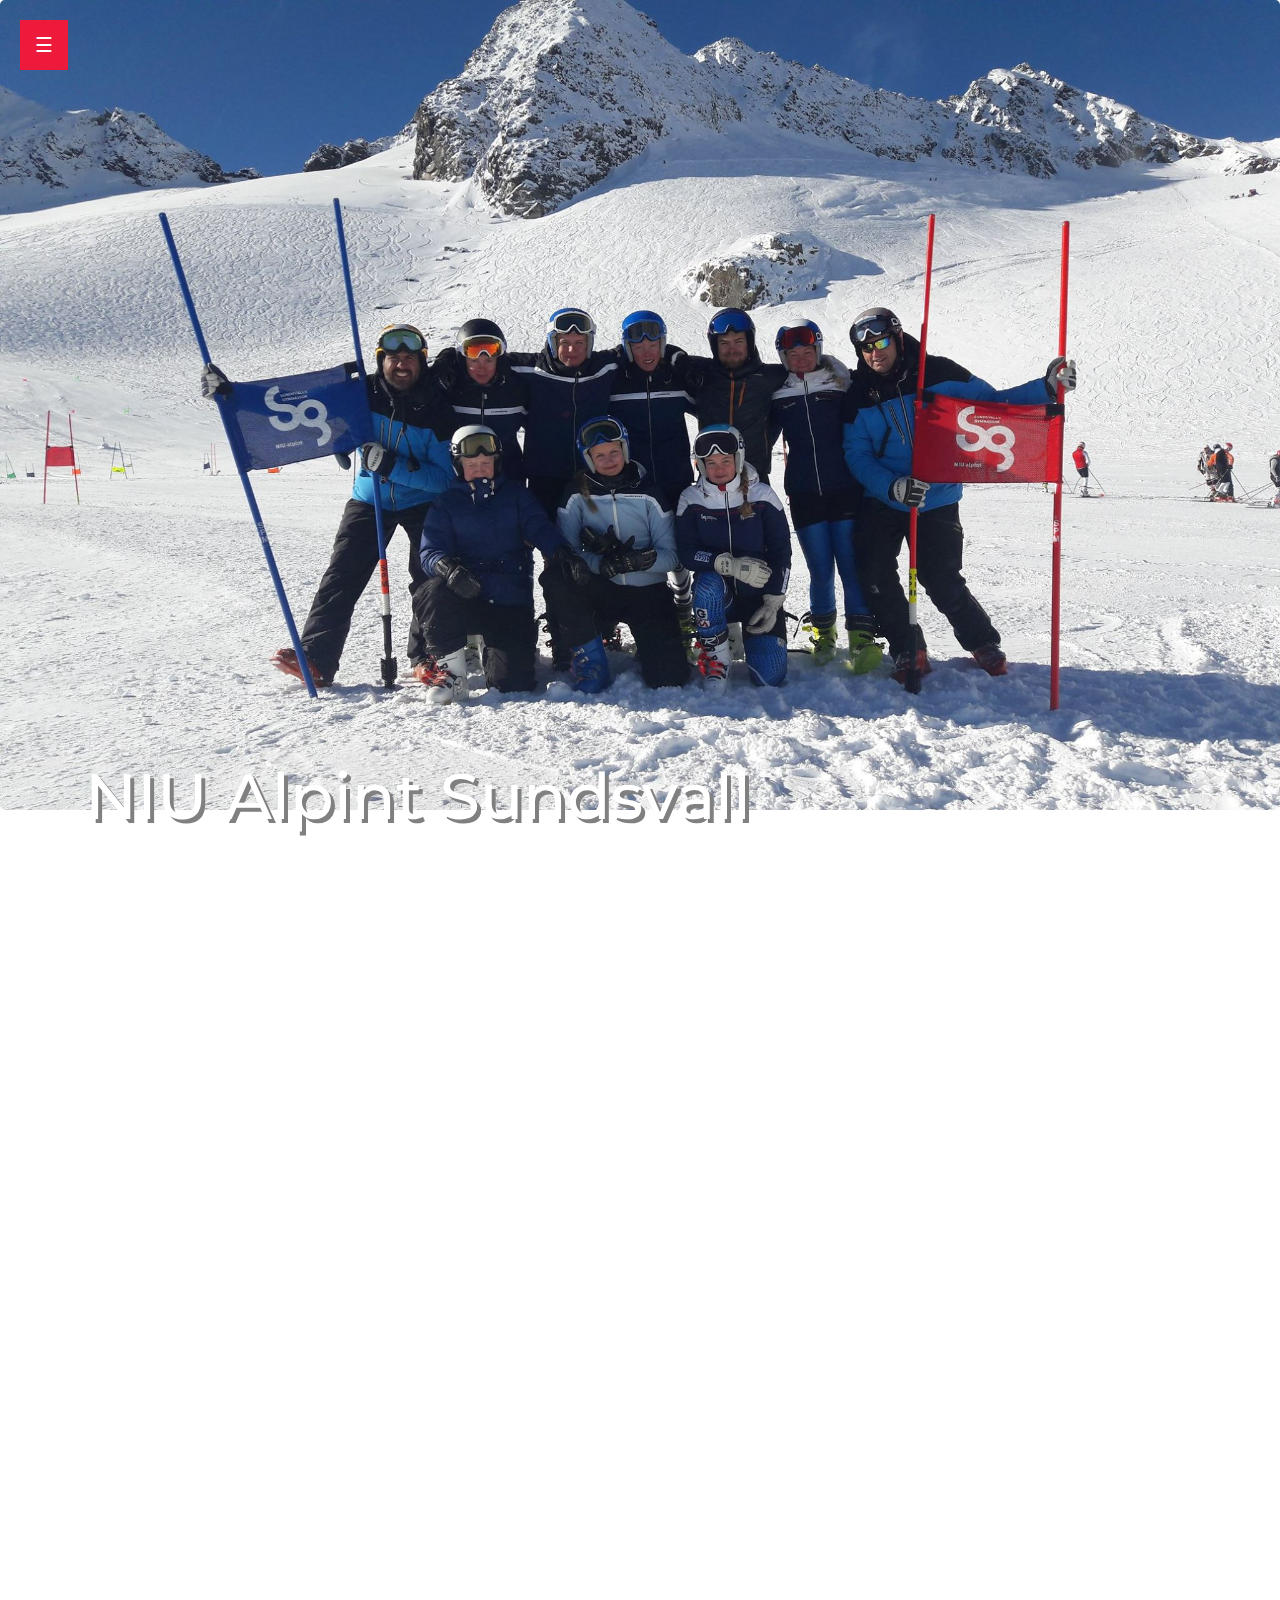
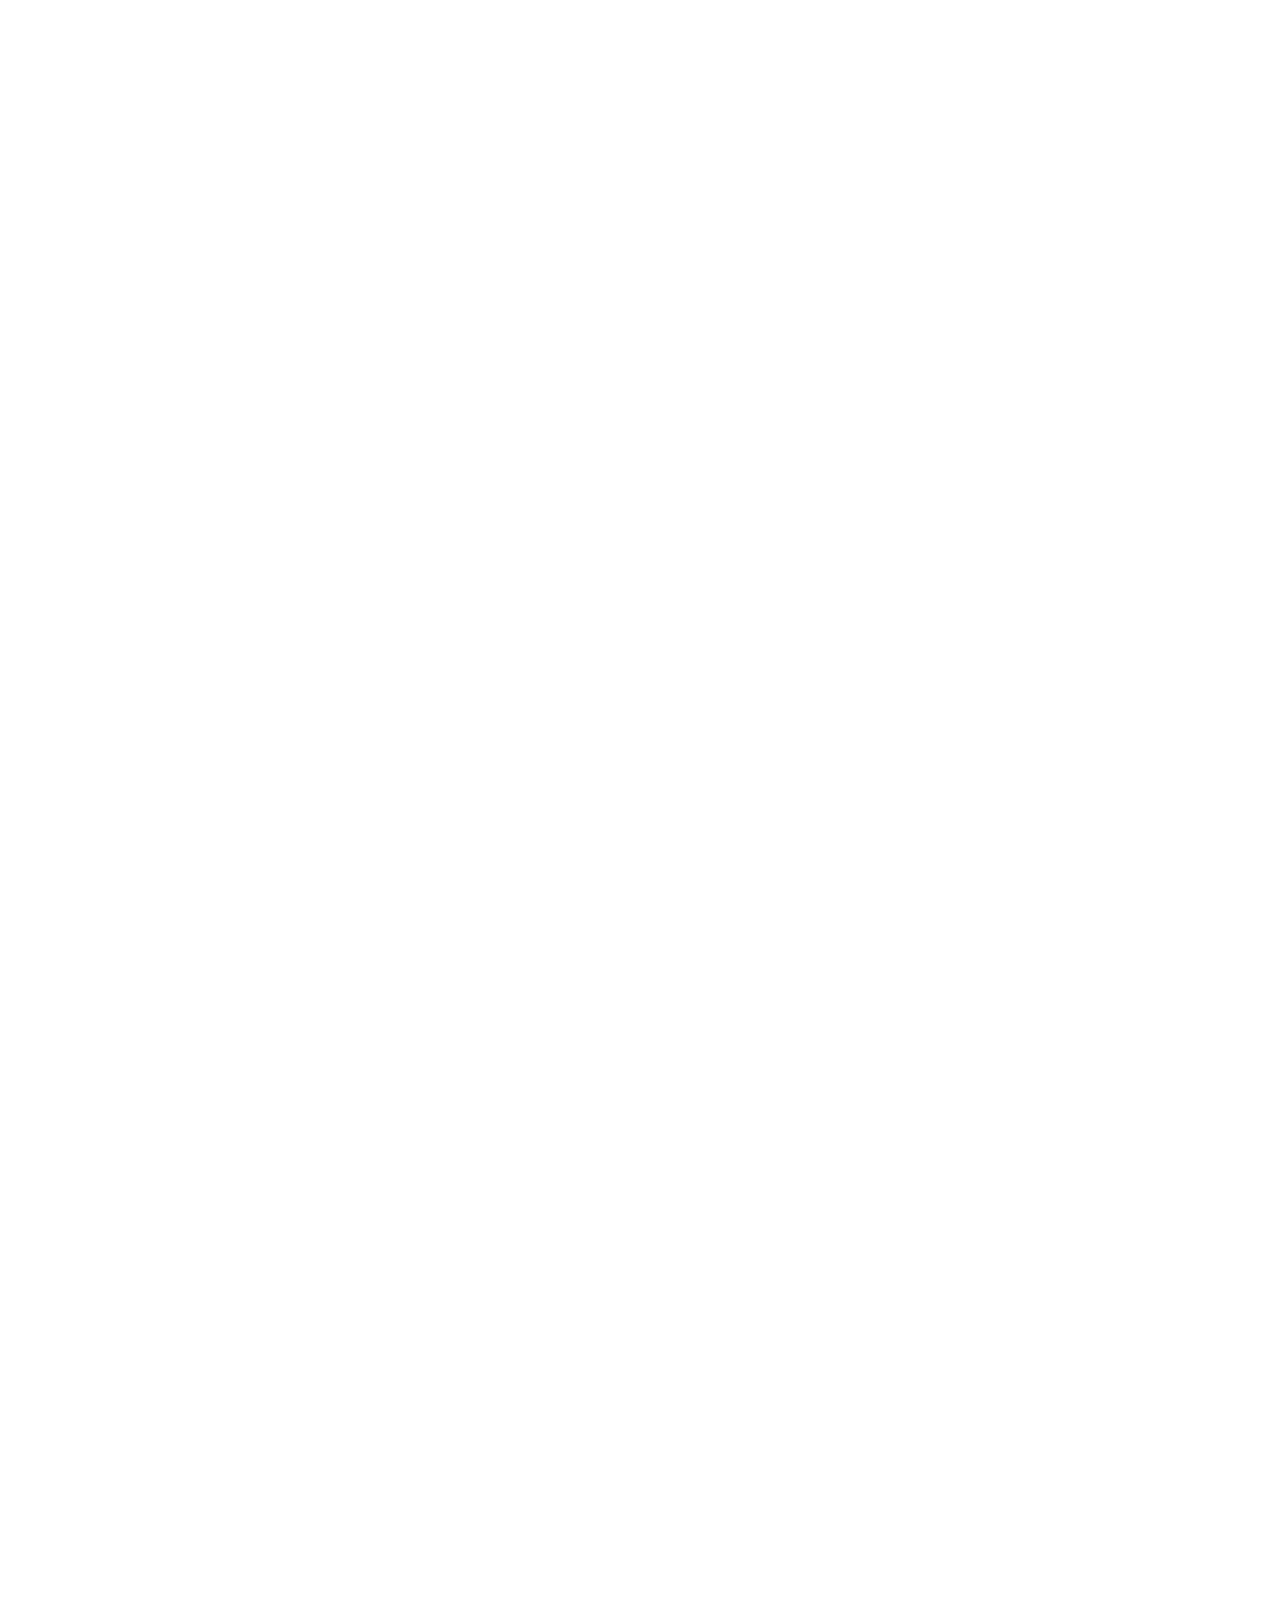
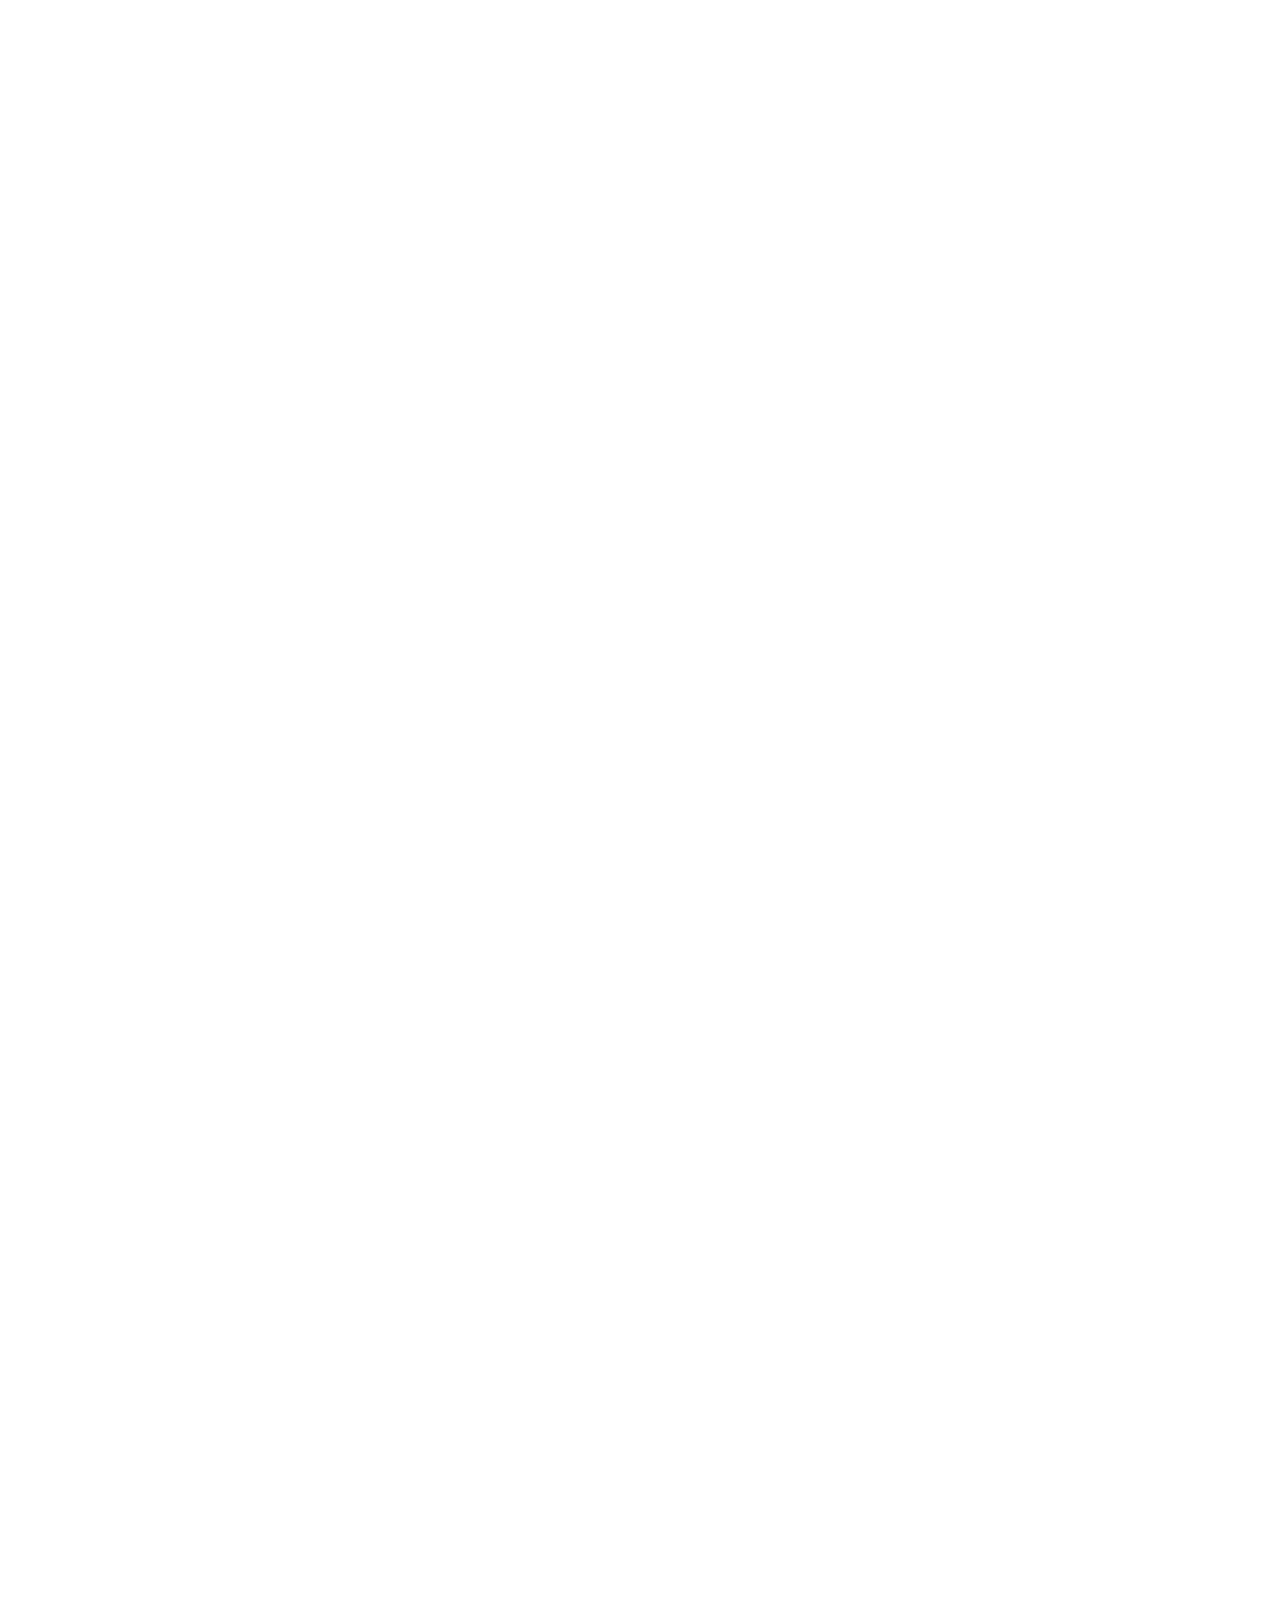
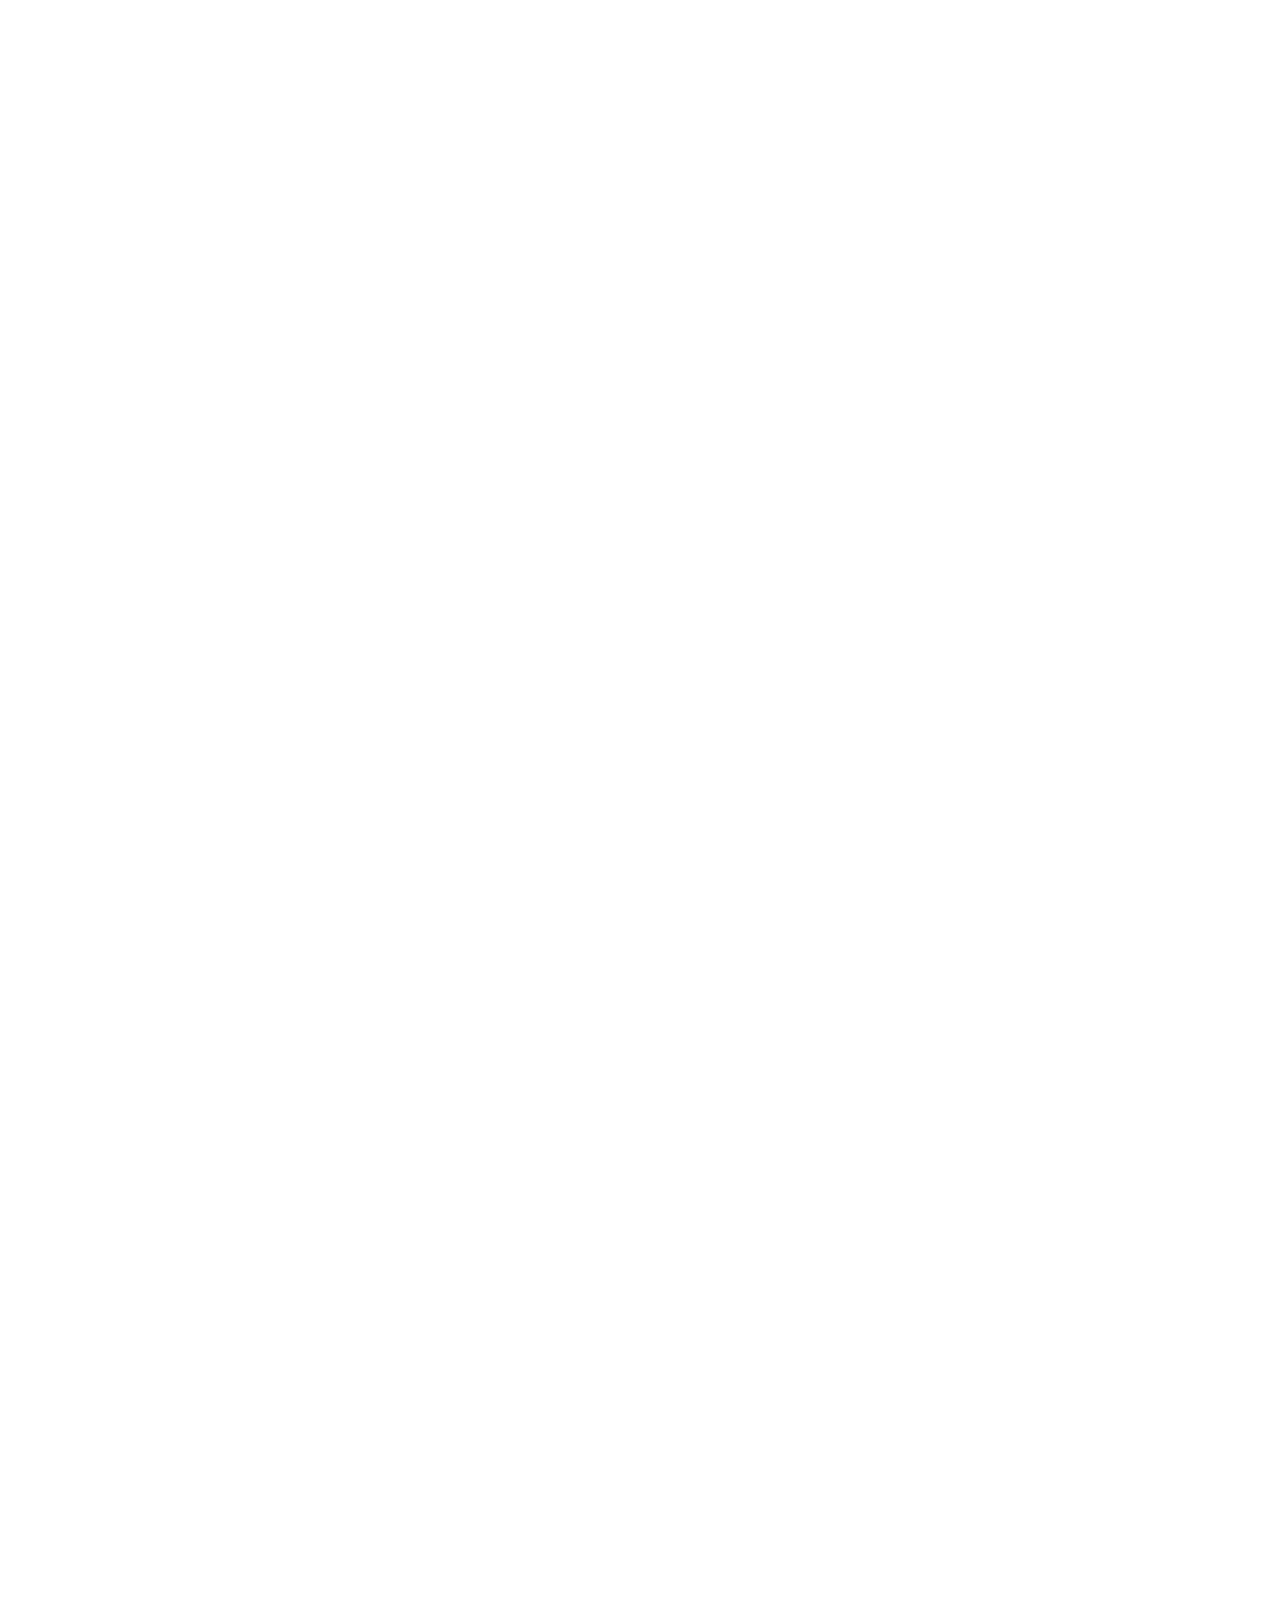
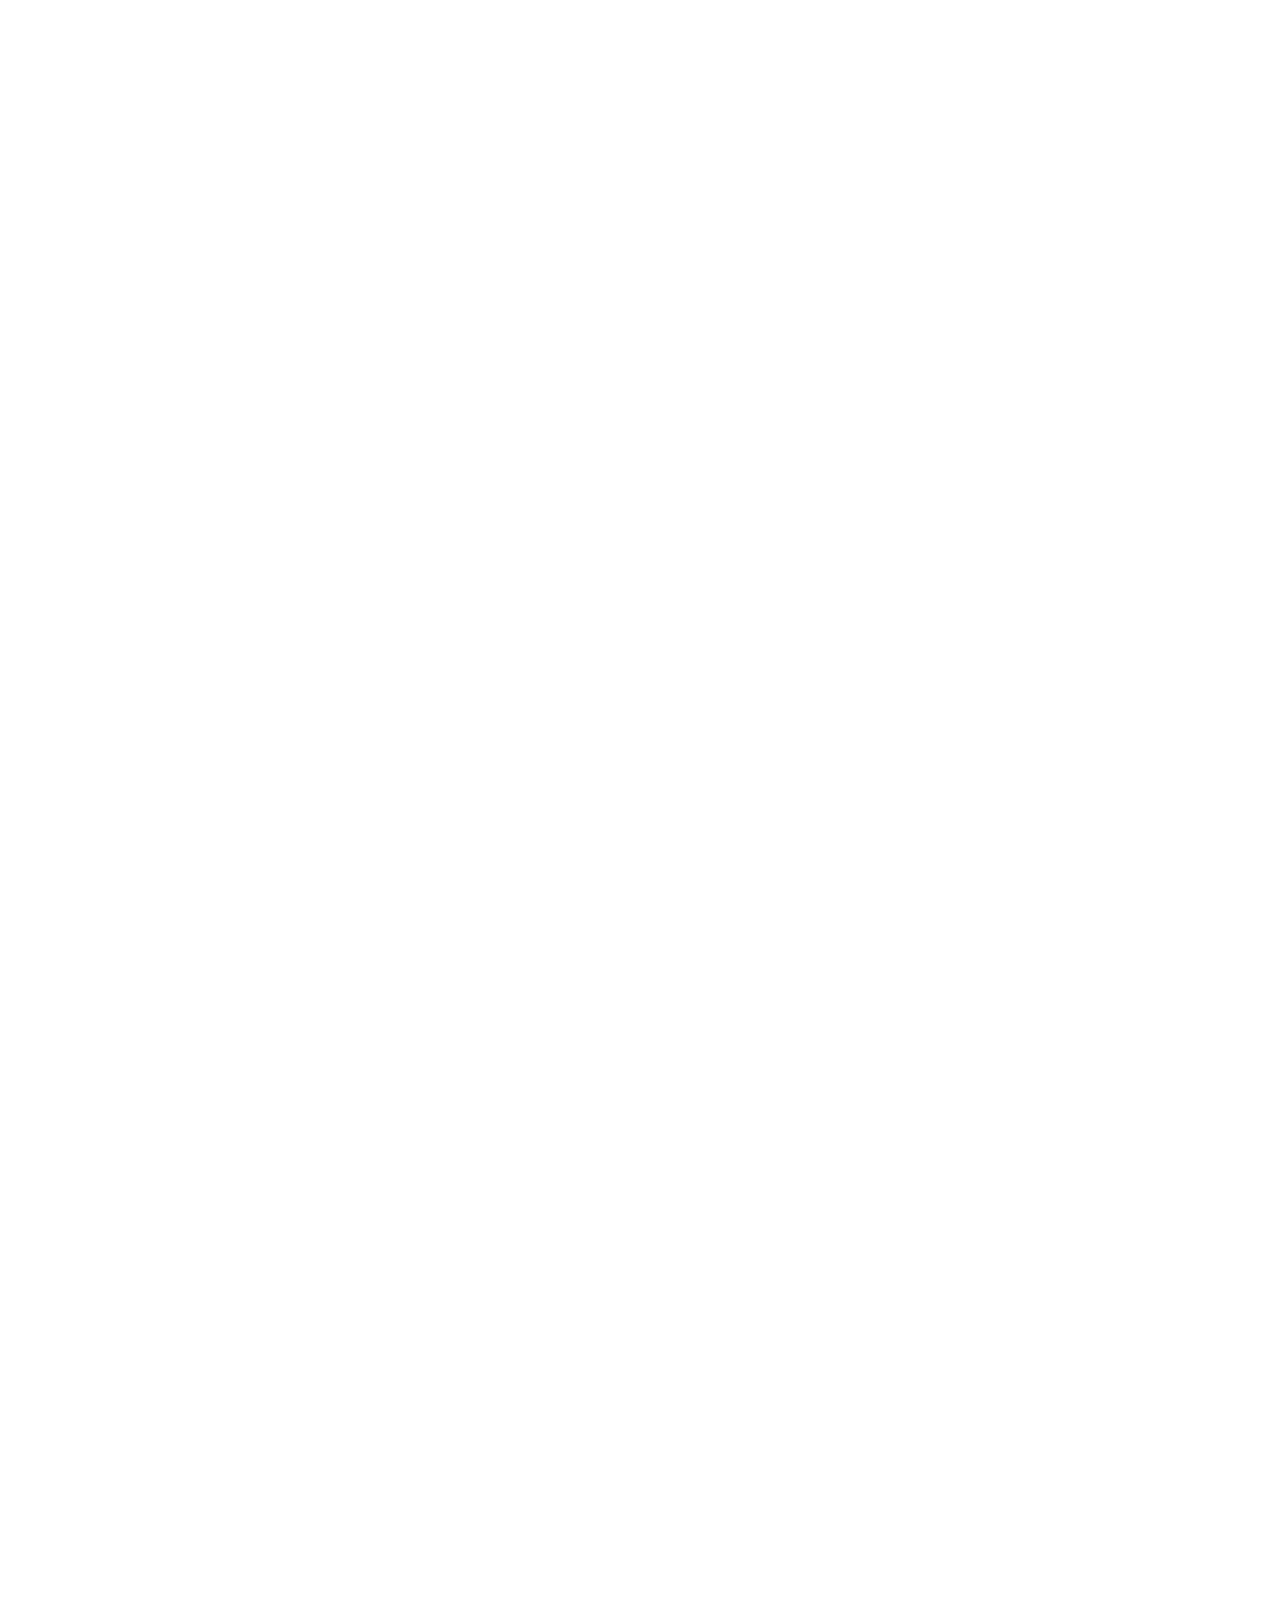
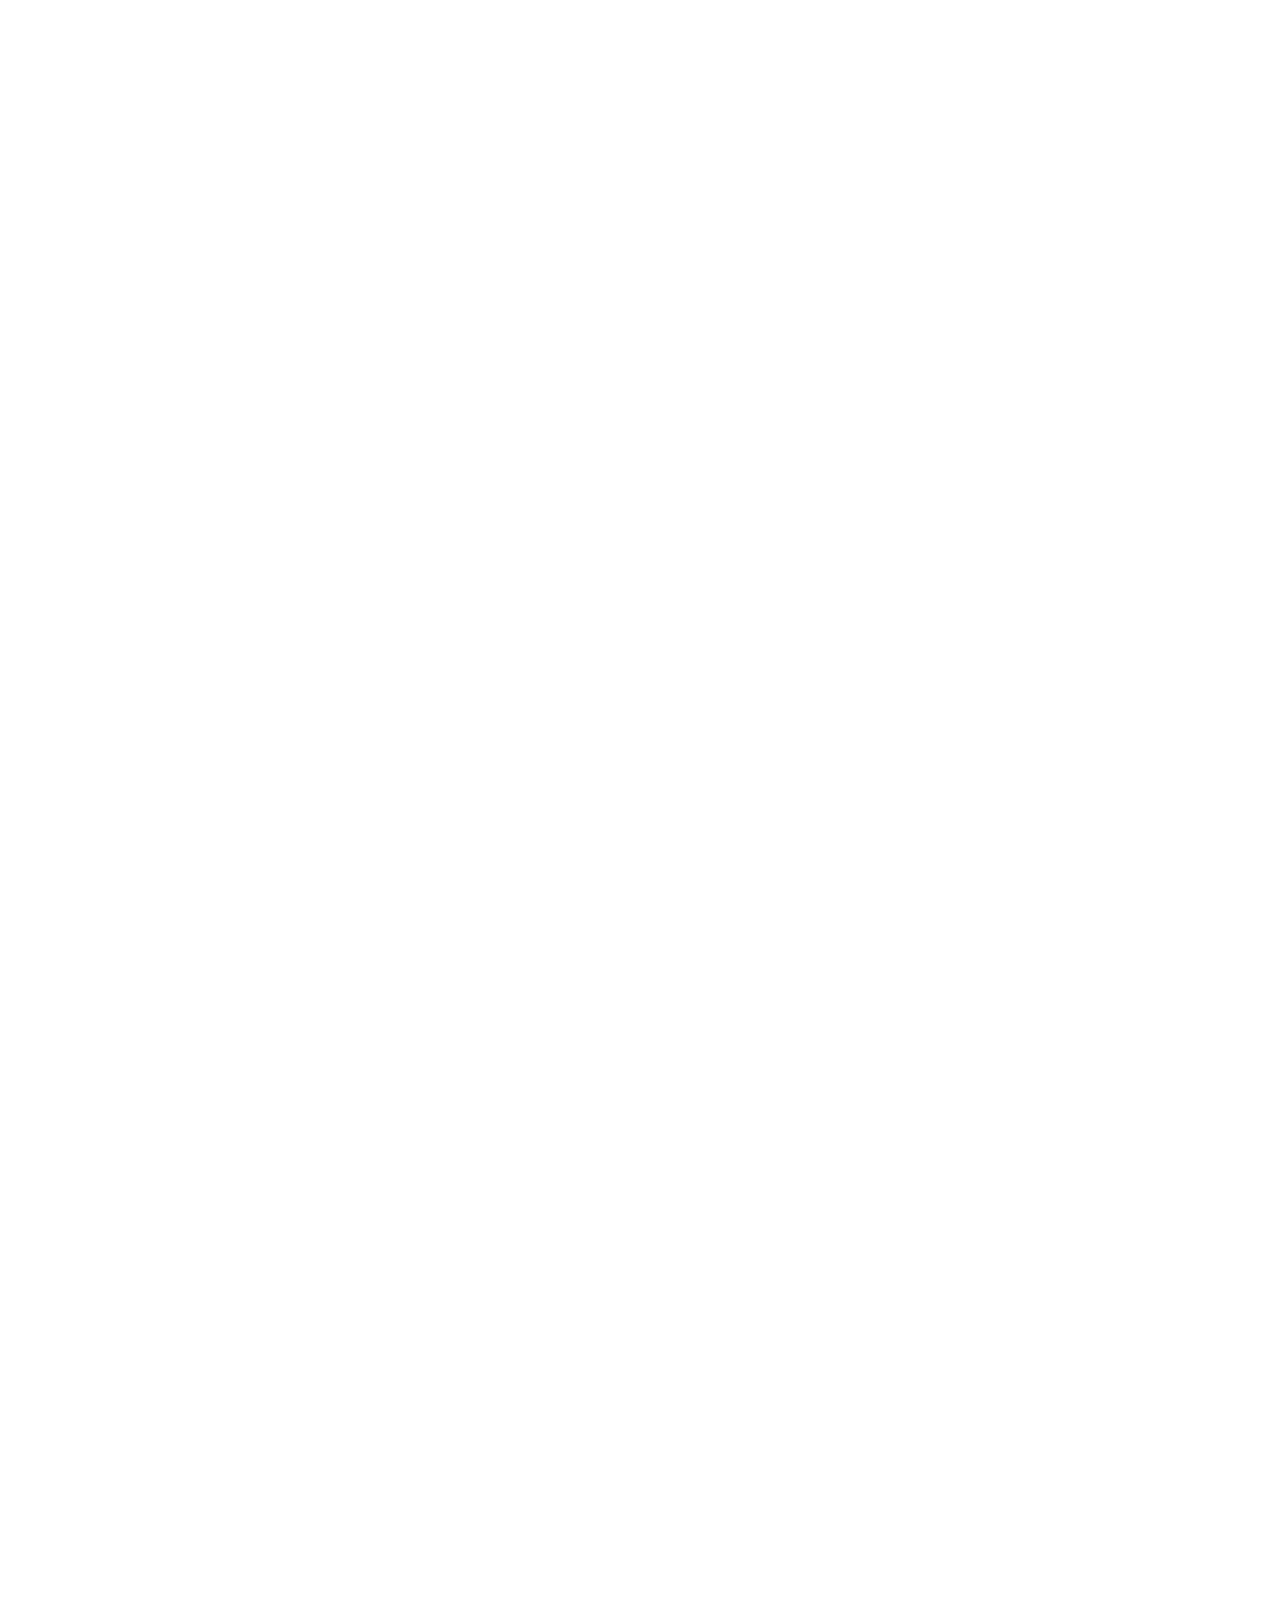
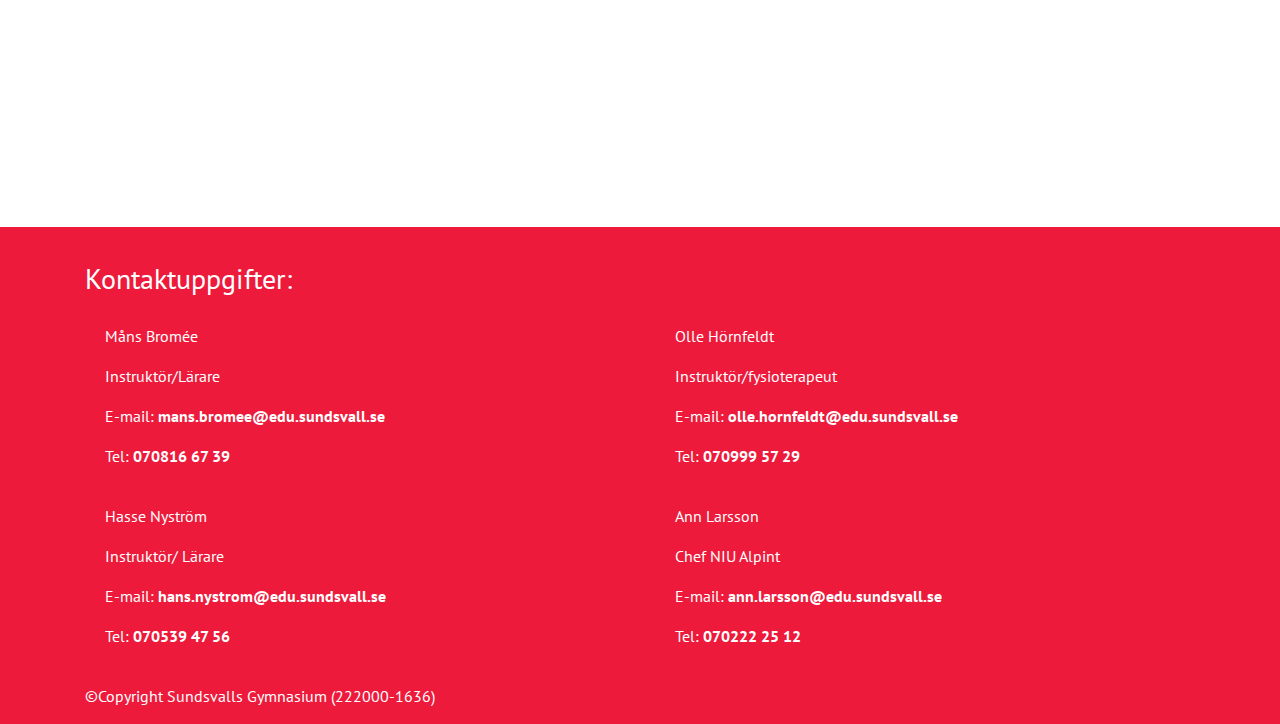
==== commit a8fe2ebc: "Added updated CSS" ====
--- a/index.html
+++ b/index.html
@@ -6,7 +6,7 @@
     <meta http-equiv="X-UA-Compatible" content="IE=edge">
 
     <link rel="stylesheet" href="https://stackpath.bootstrapcdn.com/bootstrap/4.3.1/css/bootstrap.min.css" integrity="sha384-ggOyR0iXCbMQv3Xipma34MD+dH/1fQ784/j6cY/iJTQUOhcWr7x9JvoRxT2MZw1T" crossorigin="anonymous">
-    <link rel="stylesheet" type="text/css" href="styles/styles.css?v=1.1">
+    <link rel="stylesheet" type="text/css" href="styles/styles.css?v=1.2">
     <link rel="stylesheet" href="https://cdnjs.cloudflare.com/ajax/libs/malihu-custom-scrollbar-plugin/3.1.5/jquery.mCustomScrollbar.min.css">
     <link href="https://unpkg.com/aos@2.3.1/dist/aos.css" rel="stylesheet">
     <link rel="stylesheet" href="styles/jquery.fancybox.min.css">
@@ -195,7 +195,7 @@
                 </div>
             </div>
         </div>
-        
+
         <div class="seperation" data-aos="flip-left">
             <span><i class="fas fa-skiing"></i></span>
         </div>
--- a/styles/styles.css
+++ b/styles/styles.css
@@ -187,7 +187,6 @@
 {
     position: relative;
     z-index: -1;
-    margin-bottom: 10rem;
 
 }
 
@@ -235,6 +234,14 @@
     height: 100%;
     width: 100%;
 }
+
+
+.transition-to-gal-image img
+{
+    max-width: 100%;
+    height: auto;
+}
+
 /* Image gallery page*/
 
 .gallery
